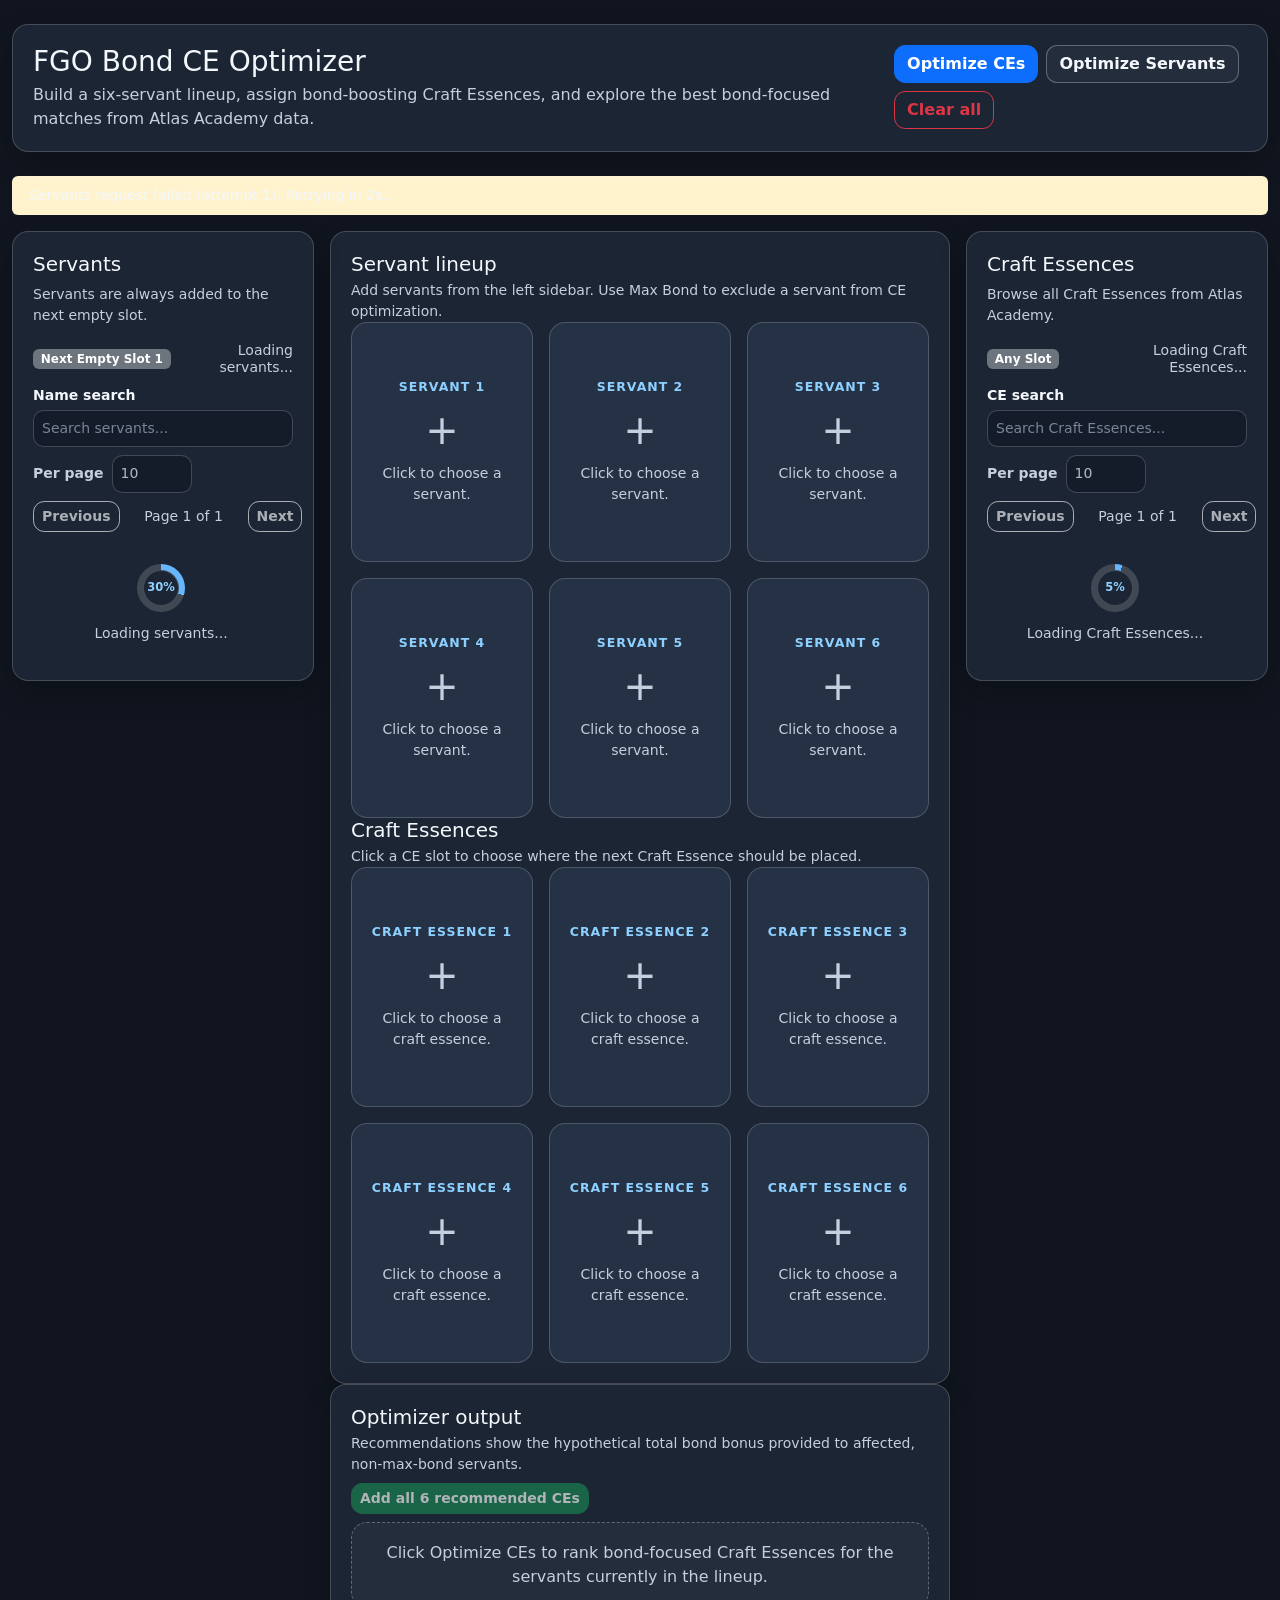
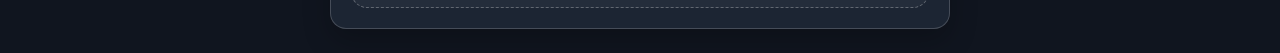
==== index.html @ 9d4d683a "Update index.html" ====
<!doctype html>
<html lang="en">
<head>
  <meta charset="utf-8">
  <meta name="viewport" content="width=device-width, initial-scale=1">
  <title>FGO Bond CE Optimizer</title>
  <link href="https://cdn.jsdelivr.net/npm/bootstrap@5.3.3/dist/css/bootstrap.min.css" rel="stylesheet">
  <link href="CSS/styles.css" rel="stylesheet">
</head>
<body>
  <main class="container-fluid py-4">
    <header class="app-header mb-4">
      <div>
        <h1 class="h3 mb-1">FGO Bond CE Optimizer</h1>
        <p class="text-muted mb-0">Build a six-servant lineup, assign bond-boosting Craft Essences, and explore the best bond-focused matches from Atlas Academy data.</p>
      </div>
      <div class="d-flex flex-wrap gap-2">
        <button id="optimize-ces-btn" type="button" class="btn btn-primary">Optimize CEs</button>
        <button id="optimize-servants-btn" type="button" class="btn btn-outline-light">Optimize Servants</button>
        <button id="clear-all-btn" type="button" class="btn btn-outline-danger">Clear all</button>
      </div>
    </header>

    <div id="loading-status" class="alert alert-secondary py-2 small">Loading Atlas Academy data (local fallback enabled)...</div>

    <div class="row g-3">
      <aside class="col-12 col-xl-3 order-2 order-xl-1">
        <section id="servant-sidebar" class="sidebar-panel d-none mb-3">
          <h2 class="h5 mb-2">Servants</h2>
          <p class="text-muted small mb-3">Servants are always added to the next empty slot.</p>

          <div class="d-flex justify-content-between align-items-center mb-2">
            <span id="servant-sidebar-slot-label" class="badge text-bg-secondary">Next Empty Slot 1</span>
            <span id="servant-filter-summary" class="small text-muted"></span>
          </div>

          <label for="servant-search" class="form-label small mb-1">Name search</label>
          <input id="servant-search" type="search" class="form-control form-control-sm mb-2" placeholder="Search servants...">

          <div class="d-flex align-items-center gap-2 mb-2">
            <label for="servant-page-size" class="form-label small mb-0 text-muted">Per page</label>
            <select id="servant-page-size" class="form-select form-select-sm sidebar-page-size">
              <option value="10">10</option>
              <option value="25">25</option>
              <option value="50">50</option>
            </select>
          </div>

          <div class="d-flex align-items-center justify-content-between gap-2 mb-3">
            <button id="servant-page-prev" type="button" class="btn btn-sm btn-outline-light">Previous</button>
            <span id="servant-page-label" class="small text-muted text-center flex-grow-1">Page 1 of 1</span>
            <button id="servant-page-next" type="button" class="btn btn-sm btn-outline-light">Next</button>
          </div>

          <div id="servant-results" class="sidebar-results"></div>
        </section>
      </aside>

      <section class="col-12 col-xl-6 order-1 order-xl-2 middle-stack">
        <section class="panel-section lineup-panel">
          <div class="lineup-row">
            <div class="lineup-row-header">
              <div>
                <h2 class="h5 mb-1">Servant lineup</h2>
                <p class="text-muted small mb-0">Add servants from the left sidebar. Use Max Bond to exclude a servant from CE optimization.</p>
              </div>
            </div>
            <div id="servant-slots" class="slot-grid compact-slot-grid"></div>
          </div>

          <div class="lineup-row">
            <div class="lineup-row-header">
              <div>
                <h2 class="h5 mb-1">Craft Essences</h2>
                <p class="text-muted small mb-0">Click a CE slot to choose where the next Craft Essence should be placed.</p>
              </div>
            </div>
            <div id="ce-slots" class="slot-grid compact-slot-grid"></div>
          </div>
        </section>

        <section class="panel-section recommendation-panel">
          <div class="d-flex flex-wrap justify-content-between align-items-start gap-2 mb-2">
            <div>
              <h2 class="h5 mb-1">Optimizer output</h2>
              <p class="text-muted small mb-0">Recommendations show the hypothetical total bond bonus provided to affected, non-max-bond servants.</p>
            </div>
            <button id="add-all-recommended-ces-btn" type="button" class="btn btn-sm btn-success" disabled>Add all 6 recommended CEs</button>
          </div>
          <div id="recommendation-area" class="recommendation-grid"></div>
        </section>
      </section>

      <aside class="col-12 col-xl-3 order-3">
        <section id="ce-sidebar" class="sidebar-panel d-none">
          <h2 class="h5 mb-2">Craft Essences</h2>
          <p class="text-muted small mb-3">Browse all Craft Essences from Atlas Academy.</p>

          <div class="d-flex justify-content-between align-items-center mb-2">
            <span id="ce-sidebar-slot-label" class="badge text-bg-secondary">CE Slot 1</span>
            <span id="ce-filter-summary" class="small text-muted"></span>
          </div>

          <label for="ce-search" class="form-label small mb-1">CE search</label>
          <input id="ce-search" type="search" class="form-control form-control-sm mb-2" placeholder="Search Craft Essences...">

          <div class="d-flex align-items-center gap-2 mb-2">
            <label for="ce-page-size" class="form-label small mb-0 text-muted">Per page</label>
            <select id="ce-page-size" class="form-select form-select-sm sidebar-page-size">
              <option value="10">10</option>
              <option value="25">25</option>
              <option value="50">50</option>
            </select>
          </div>

          <div class="d-flex align-items-center justify-content-between gap-2 mb-3">
            <button id="ce-page-prev" type="button" class="btn btn-sm btn-outline-light">Previous</button>
            <span id="ce-page-label" class="small text-muted text-center flex-grow-1">Page 1 of 1</span>
            <button id="ce-page-next" type="button" class="btn btn-sm btn-outline-light">Next</button>
          </div>

          <div id="ce-results" class="sidebar-results"></div>
        </section>
      </aside>
    </div>
  </main>

  <script src="JS/state.js"></script>
  <script src="JS/utils.js"></script>
  <script src="JS/data.js"></script>
  <script src="JS/optimize-ces.js"></script>
  <script src="JS/optimize-servants.js"></script>
  <script src="JS/clear.js"></script>
  <script src="JS/servant-tooltip.js"></script>
  <script src="JS/markup.js"></script>
  <script src="JS/render.js"></script>
  <script src="JS/main.js"></script>
</body>
</html>
---- CSS/styles.css ----
:root {
  color-scheme: dark;
  --bg: #10151f;
  --panel: #1c2533;
  --panel-2: #222d3d;
  --card: #253246;
  --card-2: #2b3a50;
  --border: rgba(255,255,255,0.18);
  --border-strong: rgba(255,255,255,0.28);
  --text: #f4f7fb;
  --muted: #c5cfdd;
  --muted-2: #9faec2;
  --accent: #66b7ff;
  --accent-2: #8ed0ff;
  --good: #54d68a;
  --warn: #ffd166;
  --danger: #ff6b7a;
}

body {
  min-height: 100vh;
  background: var(--bg);
  color: var(--text);
  font-size: 16px;
  line-height: 1.5;
}

.text-muted { color: var(--muted) !important; }

.app-header,
.panel-section,
.main-panel,
.sidebar-panel {
  background: var(--panel);
  border: 1px solid var(--border);
  border-radius: 1rem;
  padding: 1.25rem;
  box-shadow: 0 0.75rem 1.75rem rgba(0,0,0,0.22);
}

.app-header {
  display: flex;
  align-items: start;
  justify-content: space-between;
  gap: 1rem;
}

.sidebar-panel {
  position: sticky;
  top: 1rem;
  max-height: calc(100vh - 2rem);
  display: flex;
  flex-direction: column;
  overflow: hidden;
}

.alert {
  border-color: var(--border);
  color: var(--text);
}

.btn {
  font-weight: 700;
  border-radius: 0.7rem;
}

.btn-outline-light {
  color: var(--text);
  border-color: var(--border-strong);
  background: rgba(255,255,255,0.04);
}

.btn-outline-light:hover {
  color: #07111f;
  background: var(--text);
}

.slot-grid,
.selection-grid {
  display: grid;
  gap: 1rem;
  grid-template-columns: repeat(6, minmax(0, 1fr));
}

.selection-slot {
  position: relative;
  min-height: 15rem;
  border: 1px solid var(--border);
  border-radius: 1rem;
  background: var(--card);
  overflow: hidden;
  transition: transform 0.15s ease, border-color 0.15s ease, box-shadow 0.15s ease, background 0.15s ease;
}

.selection-slot:hover,
.selection-slot.active-slot {
  transform: translateY(-2px);
  border-color: rgba(102,183,255,0.9);
  background: var(--card-2);
  box-shadow: 0 0 0 0.18rem rgba(102,183,255,0.18);
}

.selection-slot.highlighted-slot {
  border-color: rgba(255,209,102,0.9);
  box-shadow: 0 0 0 0.2rem rgba(255,209,102,0.25), 0 0 1.25rem rgba(255,209,102,0.18);
}

.slot-button {
  width: 100%;
  height: 100%;
  border: 0;
  background: transparent;
  color: inherit;
  text-align: left;
  padding: 0;
}

.slot-empty,
.slot-filled {
  height: 100%;
  display: flex;
  flex-direction: column;
}

.slot-empty {
  align-items: center;
  justify-content: center;
  gap: 0.55rem;
  text-align: center;
  padding: 1rem;
  color: var(--muted);
}

.slot-label {
  font-size: 0.78rem;
  font-weight: 800;
  letter-spacing: 0.08em;
  text-transform: uppercase;
  color: var(--accent-2);
}

.slot-image {
  width: 100%;
  aspect-ratio: 1 / 1;
  object-fit: cover;
  background: #0a0f17;
}

.slot-content {
  padding: 0.85rem;
  display: flex;
  flex-direction: column;
  gap: 0.42rem;
}

.slot-name {
  color: var(--text);
  font-weight: 800;
  line-height: 1.25;
}

.slot-meta,
.selection-total,
.percent-note {
  color: var(--muted);
  font-size: 0.92rem;
}

.selection-total {
  color: var(--good);
  font-weight: 800;
}

.slot-toggle {
  margin: 0 0.85rem 0.85rem;
  color: var(--muted);
}

.remove-entry {
  position: absolute;
  top: 0.45rem;
  right: 0.45rem;
  width: 2rem;
  height: 2rem;
  border: 0;
  border-radius: 999px;
  background: var(--danger);
  color: #fff;
  font-size: 0;
  font-weight: 900;
  z-index: 2;
  opacity: 0.95;
  display: inline-flex;
  align-items: center;
  justify-content: center;
  padding: 0;
}

.remove-entry::before {
  content: "×";
  font-size: 1.45rem;
  line-height: 1;
  color: #fff;
  transform: translateY(-0.04rem);
}

.remove-entry:hover {
  opacity: 1;
  background: #ff3f55;
}

.max-bond-toggle {
  width: fit-content;
  border: 1px solid rgba(255,209,102,0.42);
  background: rgba(255,209,102,0.12);
  color: var(--warn);
  border-radius: 999px;
  padding: 0.34rem 0.65rem;
  font-size: 0.78rem;
  font-weight: 900;
  line-height: 1.15;
}

.max-bond-toggle:hover {
  background: rgba(255,209,102,0.22);
  border-color: rgba(255,209,102,0.75);
  color: #ffe29a;
}

.max-bond-toggle.active {
  background: var(--warn);
  color: #1a1200;
  border-color: var(--warn);
}

.slot-max-bond { position: relative; }

.slot-max-bond::after {
  content: "MAX";
  position: absolute;
  top: 0.55rem;
  left: 0.55rem;
  z-index: 2;
  background: var(--warn);
  color: #1a1200;
  border-radius: 999px;
  padding: 0.25rem 0.55rem;
  font-size: 0.72rem;
  font-weight: 900;
  letter-spacing: 0.06em;
  box-shadow: 0 0.35rem 1rem rgba(0,0,0,0.35);
}

.selection-slot:has(.slot-max-bond) {
  border-color: rgba(255,209,102,0.42);
  background: color-mix(in srgb, var(--card) 86%, #ffd166 14%);
}

.sidebar-results,
.recommendation-grid {
  display: grid;
  gap: 0.9rem;
}

.sidebar-results {
  min-height: 0;
  overflow-y: auto;
  padding-right: 0.25rem;
  scrollbar-width: thin;
  scrollbar-color: var(--border-strong) transparent;
}

.sidebar-results::-webkit-scrollbar { width: 0.55rem; }
.sidebar-results::-webkit-scrollbar-track { background: transparent; }
.sidebar-results::-webkit-scrollbar-thumb { background: var(--border-strong); border-radius: 999px; }

.sidebar-panel .form-label {
  display: block;
  font-weight: 800;
  color: var(--text);
}

.sidebar-panel .form-control,
.sidebar-panel .form-select {
  background: #111927;
  border: 1px solid var(--border-strong);
  color: var(--text);
  min-height: 2.35rem;
  border-radius: 0.65rem;
}

.sidebar-panel .form-control::placeholder {
  color: var(--muted-2);
}

.sidebar-panel .form-control:focus,
.sidebar-panel .form-select:focus {
  background: #0f1826;
  border-color: var(--accent);
  color: #fff;
  box-shadow: 0 0 0 0.2rem rgba(102,183,255,0.2);
}

.sidebar-page-size {
  width: auto;
  min-width: 5rem;
}

#servant-filter-summary,
#ce-filter-summary {
  max-width: 65%;
  text-align: right;
  line-height: 1.25;
  color: var(--muted) !important;
}

#servant-page-label,
#ce-page-label {
  min-width: 7rem;
  white-space: nowrap;
  color: var(--muted) !important;
}

#servant-page-prev,
#servant-page-next,
#ce-page-prev,
#ce-page-next {
  white-space: nowrap;
}

.sidebar-loading .form-control:disabled,
.sidebar-loading .form-select:disabled {
  opacity: 0.7;
  cursor: wait;
}

.sidebar-loading-results { pointer-events: none; }

.sidebar-loading-indicator {
  display: flex;
  flex-direction: column;
  align-items: center;
  justify-content: center;
  gap: 0.7rem;
  padding: 1rem;
}

.sidebar-loading-ring {
  width: 3rem;
  height: 3rem;
  display: inline-flex;
  align-items: center;
  justify-content: center;
  border-radius: 999px;
  background: conic-gradient(var(--accent) calc(var(--loading-progress, 0) * 1%), rgba(255,255,255,0.16) 0);
}

.sidebar-loading-ring-core {
  width: 2.25rem;
  height: 2.25rem;
  border-radius: 999px;
  background: var(--panel);
  border: 1px solid var(--border);
  color: var(--accent-2);
  font-size: 0.72rem;
  font-weight: 900;
  display: inline-flex;
  align-items: center;
  justify-content: center;
}

.sidebar-card,
.result-card,
.recommendation-card {
  background: var(--card);
  border: 1px solid var(--border);
  border-radius: 1rem;
  overflow: hidden;
  color: var(--text);
  transition: border-color 0.15s ease, background 0.15s ease, transform 0.15s ease;
}

.sidebar-card:hover,
.result-card:hover,
.recommendation-card:hover {
  background: var(--card-2);
  border-color: rgba(102,183,255,0.55);
}

.sidebar-card.sidebar-card-disabled,
.result-card:disabled {
  background: rgba(255,255,255,0.06);
  border-color: rgba(255,255,255,0.1);
  opacity: 0.5;
  cursor: not-allowed;
}

.sidebar-card-body,
.recommendation-card-body {
  padding: 0.9rem;
}

.sidebar-card-header,
.recommendation-card-header {
  display: grid;
  grid-template-columns: 4.5rem minmax(0, 1fr);
  gap: 0.9rem;
  align-items: start;
}

.sidebar-thumb,
.recommendation-thumb {
  width: 4.5rem;
  height: 4.5rem;
  object-fit: cover;
  border-radius: 0.75rem;
  background: #0a0f17;
  border: 1px solid var(--border);
}

.servant-sidebar-card .sidebar-card-body {
  padding: 0.85rem;
}

.servant-card-top {
  display: grid;
  grid-template-columns: 4rem minmax(0, 1fr);
  gap: 0.75rem;
  align-items: center;
}

.servant-card-thumb {
  width: 4rem;
  height: 4rem;
  border-radius: 0.75rem;
}

.servant-card-main {
  min-width: 0;
}

.servant-card-name {
  color: var(--text);
  line-height: 1.25;
  overflow-wrap: anywhere;
}

.class-row {
  display: inline-flex;
  align-items: center;
  gap: 0.4rem;
  flex-wrap: wrap;
  min-width: 0;
}

.class-icon {
  width: 1.4rem;
  height: 1.4rem;
  border-radius: 999px;
  box-shadow: 0 0 0 1px rgba(255,255,255,0.18);
  flex: 0 0 auto;
}

.servant-card-details {
  display: grid;
  gap: 0.35rem;
  color: var(--muted);
  border-top: 1px solid var(--border);
  padding-top: 0.65rem;
}

.servant-card-details div {
  display: grid;
  grid-template-columns: 5.4rem minmax(0, 1fr);
  gap: 0.55rem;
  align-items: baseline;
}

.servant-card-details span {
  color: var(--accent-2);
  font-weight: 800;
}

.servant-card-details strong {
  color: var(--text);
  font-weight: 700;
  overflow-wrap: anywhere;
}

.detail-clamp {
  display: -webkit-box;
  -webkit-line-clamp: 3;
  -webkit-box-orient: vertical;
  overflow: hidden;
  color: var(--muted);
  font-size: 0.92rem;
}

.empty-state {
  border: 1px dashed var(--border-strong);
  border-radius: 1rem;
  padding: 1.15rem;
  color: var(--muted);
  text-align: center;
  background: rgba(255,255,255,0.04);
}

.recommendation-grid {
  grid-template-columns: repeat(auto-fit, minmax(260px, 1fr));
}

.recommendation-badges {
  display: flex;
  flex-wrap: wrap;
  gap: 0.45rem;
}

.badge {
  font-weight: 800;
}

.badge-soft {
  background: rgba(102,183,255,0.16);
  color: var(--accent-2);
  border: 1px solid rgba(102,183,255,0.35);
}

.affected-servant-list {
  display: grid;
  gap: 0.35rem;
  margin-top: 0.5rem;
}

.affected-servant-row {
  display: grid;
  grid-template-columns: auto minmax(0, 1fr) auto;
  gap: 0.5rem;
  align-items: center;
  color: var(--muted);
  background: rgba(0,0,0,0.18);
  border: 1px solid rgba(255,255,255,0.08);
  border-radius: 0.55rem;
  padding: 0.35rem 0.5rem;
}

.affected-servant-row span {
  min-width: 0;
  overflow-wrap: anywhere;
}

.servant-tooltip {
  position: fixed;
  z-index: 9999;
  pointer-events: none;
  display: none;
  min-width: 14rem;
  max-width: 24rem;
  background: #101827;
  border: 1px solid var(--border-strong);
  border-radius: 0.85rem;
  padding: 0.85rem 1rem;
  box-shadow: 0 0.5rem 2rem rgba(0,0,0,0.65);
  color: var(--text);
  font-size: 0.9rem;
  line-height: 1.5;
}

.servant-tooltip.visible { display: block; }

.servant-tooltip-name {
  font-weight: 900;
  font-size: 1rem;
  color: #fff;
  margin-bottom: 0.5rem;
  border-bottom: 1px solid var(--border);
  padding-bottom: 0.4rem;
}

.servant-tooltip-row {
  display: flex;
  gap: 0.5rem;
  margin-bottom: 0.2rem;
}

.servant-tooltip-traits {
  display: flex;
  gap: 0.5rem;
  margin-top: 0.35rem;
  padding-top: 0.35rem;
  border-top: 1px solid var(--border);
  align-items: baseline;
}

.servant-tooltip-label {
  color: var(--accent-2);
  min-width: 5.5rem;
  flex-shrink: 0;
  font-size: 0.82rem;
  font-weight: 800;
}

.servant-tooltip-value {
  color: var(--muted);
}

@media (max-width: 1399.98px) {
  .slot-grid,
  .selection-grid { grid-template-columns: repeat(3, minmax(0, 1fr)); }

  .sidebar-panel {
    position: relative;
    top: auto;
    max-height: 70vh;
  }

  .servant-card-top {
    grid-template-columns: 3.75rem minmax(0, 1fr);
  }

  .servant-card-thumb {
    width: 3.75rem;
    height: 3.75rem;
  }
}

@media (max-width: 767.98px) {
  .app-header { flex-direction: column; }

  .slot-grid,
  .selection-grid { grid-template-columns: repeat(2, minmax(0, 1fr)); }

  .sidebar-card-header,
  .recommendation-card-header { grid-template-columns: 3.75rem minmax(0, 1fr); }

  .sidebar-thumb,
  .recommendation-thumb {
    width: 3.75rem;
    height: 3.75rem;
  }

  .servant-card-details div {
    grid-template-columns: 4.8rem minmax(0, 1fr);
  }
}
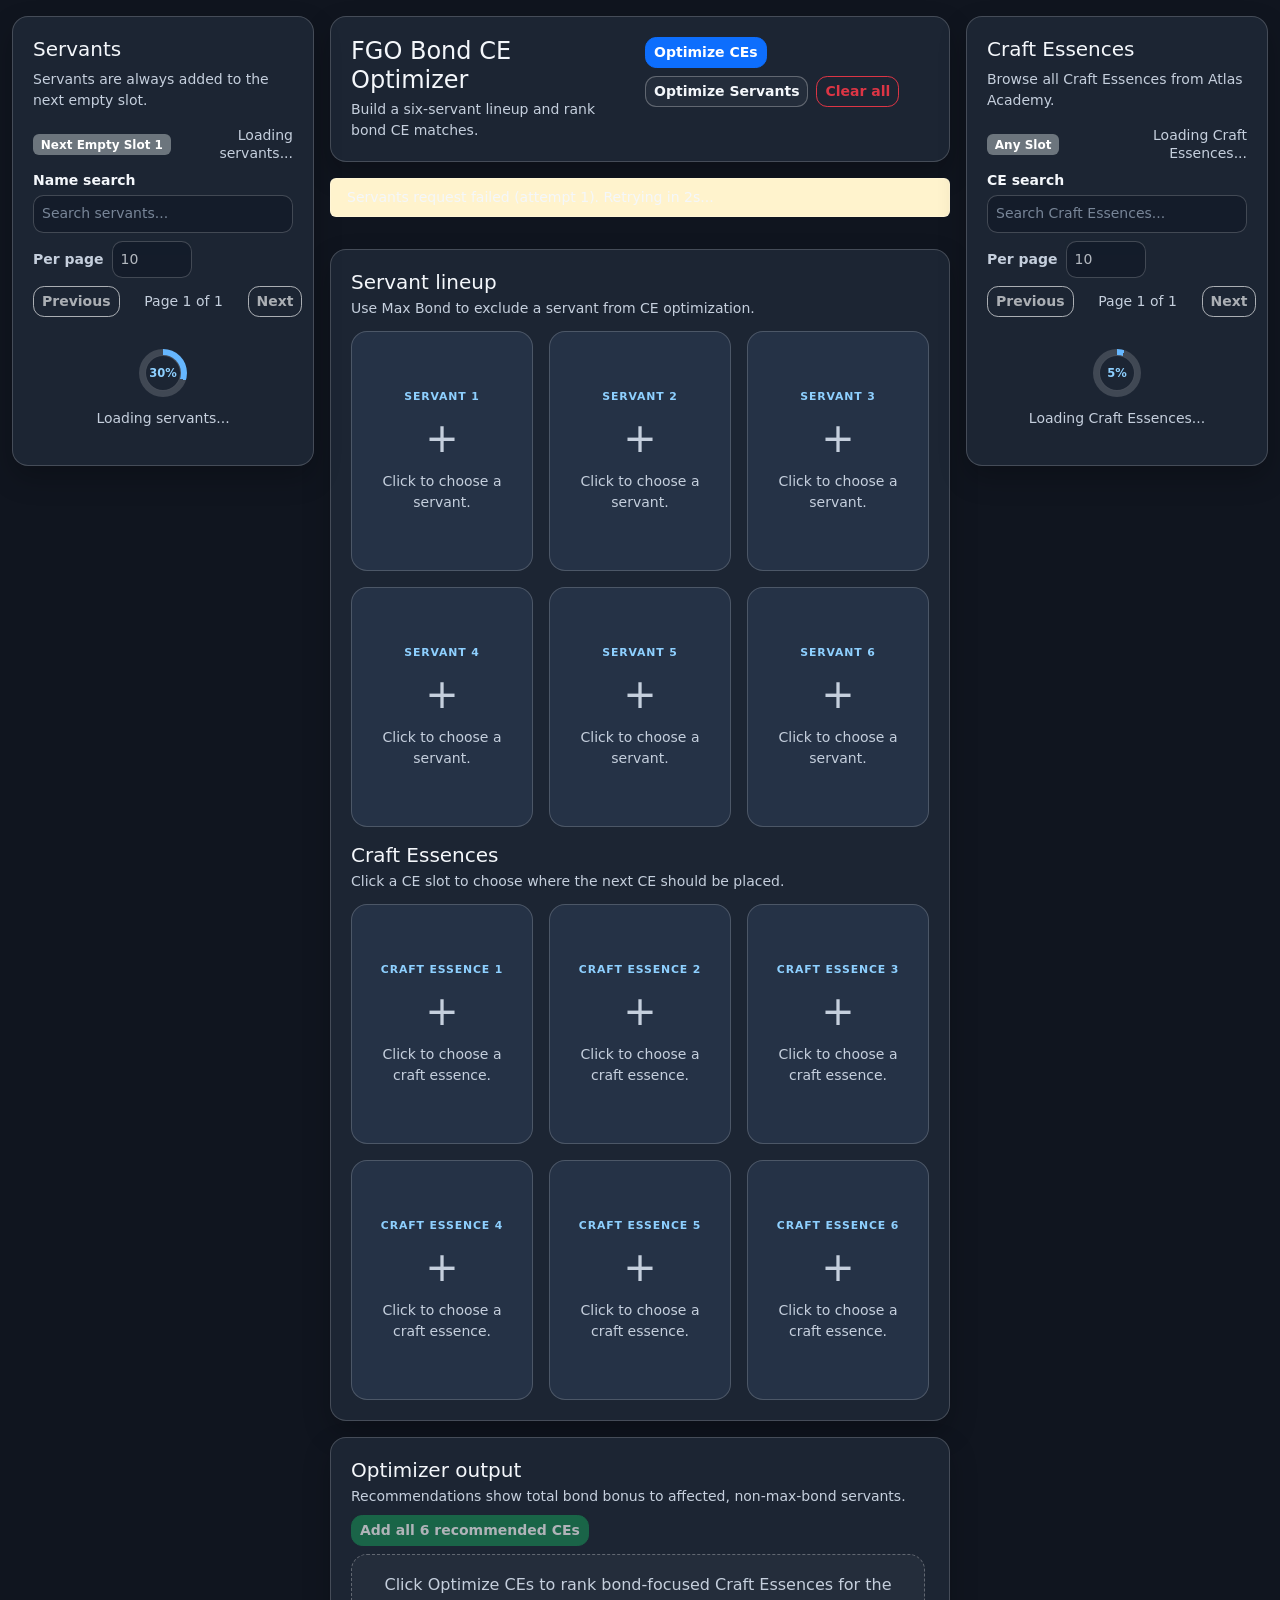
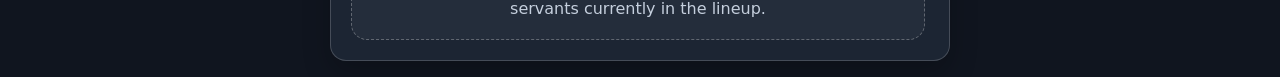
==== commit 672e5c2c: "Update index.html" ====
--- a/index.html
+++ b/index.html
@@ -8,24 +8,10 @@
   <link href="CSS/styles.css" rel="stylesheet">
 </head>
 <body>
-  <main class="container-fluid py-4">
-    <header class="app-header mb-4">
-      <div>
-        <h1 class="h3 mb-1">FGO Bond CE Optimizer</h1>
-        <p class="text-muted mb-0">Build a six-servant lineup, assign bond-boosting Craft Essences, and explore the best bond-focused matches from Atlas Academy data.</p>
-      </div>
-      <div class="d-flex flex-wrap gap-2">
-        <button id="optimize-ces-btn" type="button" class="btn btn-primary">Optimize CEs</button>
-        <button id="optimize-servants-btn" type="button" class="btn btn-outline-light">Optimize Servants</button>
-        <button id="clear-all-btn" type="button" class="btn btn-outline-danger">Clear all</button>
-      </div>
-    </header>
-
-    <div id="loading-status" class="alert alert-secondary py-2 small">Loading Atlas Academy data (local fallback enabled)...</div>
-
-    <div class="row g-3">
+  <main class="container-fluid py-3">
+    <div class="row g-3 app-grid">
       <aside class="col-12 col-xl-3 order-2 order-xl-1">
-        <section id="servant-sidebar" class="sidebar-panel d-none mb-3">
+        <section id="servant-sidebar" class="sidebar-panel d-none">
           <h2 class="h5 mb-2">Servants</h2>
           <p class="text-muted small mb-3">Servants are always added to the next empty slot.</p>
 
@@ -57,12 +43,26 @@
       </aside>
 
       <section class="col-12 col-xl-6 order-1 order-xl-2 middle-stack">
+        <header class="app-header compact-app-header">
+          <div>
+            <h1 class="h4 mb-1">FGO Bond CE Optimizer</h1>
+            <p class="text-muted small mb-0">Build a six-servant lineup and rank bond CE matches.</p>
+          </div>
+          <div class="d-flex flex-wrap gap-2 compact-header-actions">
+            <button id="optimize-ces-btn" type="button" class="btn btn-sm btn-primary">Optimize CEs</button>
+            <button id="optimize-servants-btn" type="button" class="btn btn-sm btn-outline-light">Optimize Servants</button>
+            <button id="clear-all-btn" type="button" class="btn btn-sm btn-outline-danger">Clear all</button>
+          </div>
+        </header>
+
+        <div id="loading-status" class="alert alert-secondary py-2 small compact-status">Loading Atlas Academy data (local fallback enabled)...</div>
+
         <section class="panel-section lineup-panel">
           <div class="lineup-row">
             <div class="lineup-row-header">
               <div>
                 <h2 class="h5 mb-1">Servant lineup</h2>
-                <p class="text-muted small mb-0">Add servants from the left sidebar. Use Max Bond to exclude a servant from CE optimization.</p>
+                <p class="text-muted small mb-0">Use Max Bond to exclude a servant from CE optimization.</p>
               </div>
             </div>
             <div id="servant-slots" class="slot-grid compact-slot-grid"></div>
@@ -72,7 +72,7 @@
             <div class="lineup-row-header">
               <div>
                 <h2 class="h5 mb-1">Craft Essences</h2>
-                <p class="text-muted small mb-0">Click a CE slot to choose where the next Craft Essence should be placed.</p>
+                <p class="text-muted small mb-0">Click a CE slot to choose where the next CE should be placed.</p>
               </div>
             </div>
             <div id="ce-slots" class="slot-grid compact-slot-grid"></div>
@@ -83,7 +83,7 @@
           <div class="d-flex flex-wrap justify-content-between align-items-start gap-2 mb-2">
             <div>
               <h2 class="h5 mb-1">Optimizer output</h2>
-              <p class="text-muted small mb-0">Recommendations show the hypothetical total bond bonus provided to affected, non-max-bond servants.</p>
+              <p class="text-muted small mb-0">Recommendations show total bond bonus to affected, non-max-bond servants.</p>
             </div>
             <button id="add-all-recommended-ces-btn" type="button" class="btn btn-sm btn-success" disabled>Add all 6 recommended CEs</button>
           </div>
--- a/CSS/styles.css
+++ b/CSS/styles.css
@@ -49,10 +49,16 @@
   position: sticky;
   top: 1rem;
   max-height: calc(100vh - 2rem);
-  display: flex;
-  flex-direction: column;
-  overflow: hidden;
-}
+  display: block;
+  overflow-y: auto;
+  overflow-x: hidden;
+  scrollbar-width: thin;
+  scrollbar-color: var(--border-strong) transparent;
+}
+
+.sidebar-panel::-webkit-scrollbar { width: 0.55rem; }
+.sidebar-panel::-webkit-scrollbar-track { background: transparent; }
+.sidebar-panel::-webkit-scrollbar-thumb { background: var(--border-strong); border-radius: 999px; }
 
 .alert {
   border-color: var(--border);
@@ -75,10 +81,66 @@
   background: var(--text);
 }
 
+.middle-stack {
+  display: grid;
+  grid-template-rows: minmax(0, 2fr) minmax(0, 1fr);
+  gap: 1rem;
+  height: calc(100vh - 10.25rem);
+  min-height: 44rem;
+}
+
+.lineup-panel {
+  min-height: 0;
+  display: grid;
+  grid-template-rows: minmax(0, 1fr) minmax(0, 1fr);
+  gap: 1rem;
+  overflow: hidden;
+}
+
+.lineup-row {
+  min-height: 0;
+  display: grid;
+  grid-template-rows: auto minmax(0, 1fr);
+  gap: 0.75rem;
+  overflow: hidden;
+}
+
+.lineup-row-header {
+  display: flex;
+  align-items: start;
+  justify-content: space-between;
+  gap: 1rem;
+}
+
+.recommendation-panel {
+  min-height: 0;
+  display: flex;
+  flex-direction: column;
+  overflow: hidden;
+}
+
+.recommendation-panel #recommendation-area {
+  min-height: 0;
+  overflow-y: auto;
+  padding-right: 0.25rem;
+  scrollbar-width: thin;
+  scrollbar-color: var(--border-strong) transparent;
+}
+
+.recommendation-panel #recommendation-area::-webkit-scrollbar { width: 0.55rem; }
+.recommendation-panel #recommendation-area::-webkit-scrollbar-track { background: transparent; }
+.recommendation-panel #recommendation-area::-webkit-scrollbar-thumb { background: var(--border-strong); border-radius: 999px; }
+
 .slot-grid,
 .selection-grid {
   display: grid;
   gap: 1rem;
+  grid-template-columns: repeat(6, minmax(0, 1fr));
+}
+
+.compact-slot-grid {
+  min-height: 0;
+  height: 100%;
   grid-template-columns: repeat(6, minmax(0, 1fr));
 }
 
@@ -92,6 +154,13 @@
   transition: transform 0.15s ease, border-color 0.15s ease, box-shadow 0.15s ease, background 0.15s ease;
 }
 
+.compact-slot-grid .selection-slot {
+  min-height: 0;
+  height: 100%;
+  display: flex;
+  flex-direction: column;
+}
+
 .selection-slot:hover,
 .selection-slot.active-slot {
   transform: translateY(-2px);
@@ -122,6 +191,10 @@
   flex-direction: column;
 }
 
+.compact-slot-grid .slot-filled {
+  min-height: 0;
+}
+
 .slot-empty {
   align-items: center;
   justify-content: center;
@@ -139,6 +212,10 @@
   color: var(--accent-2);
 }
 
+.compact-slot-grid .slot-label {
+  font-size: 0.68rem;
+}
+
 .slot-image {
   width: 100%;
   aspect-ratio: 1 / 1;
@@ -146,6 +223,12 @@
   background: #0a0f17;
 }
 
+.compact-slot-grid .slot-image {
+  height: min(8.5rem, 45%);
+  aspect-ratio: auto;
+  flex: 0 0 auto;
+}
+
 .slot-content {
   padding: 0.85rem;
   display: flex;
@@ -153,10 +236,22 @@
   gap: 0.42rem;
 }
 
+.compact-slot-grid .slot-content {
+  padding: 0.7rem;
+  gap: 0.3rem;
+  min-height: 0;
+  overflow: hidden;
+}
+
 .slot-name {
   color: var(--text);
   font-weight: 800;
   line-height: 1.25;
+}
+
+.compact-slot-grid .slot-name {
+  font-size: 0.92rem;
+  line-height: 1.2;
 }
 
 .slot-meta,
@@ -164,6 +259,13 @@
 .percent-note {
   color: var(--muted);
   font-size: 0.92rem;
+}
+
+.compact-slot-grid .slot-meta,
+.compact-slot-grid .selection-total,
+.compact-slot-grid .percent-note {
+  font-size: 0.8rem;
+  line-height: 1.25;
 }
 
 .selection-total {
@@ -221,6 +323,11 @@
   line-height: 1.15;
 }
 
+.compact-slot-grid .max-bond-toggle {
+  font-size: 0.68rem;
+  padding: 0.28rem 0.5rem;
+}
+
 .max-bond-toggle:hover {
   background: rgba(255,209,102,0.22);
   border-color: rgba(255,209,102,0.75);
@@ -263,16 +370,10 @@
 }
 
 .sidebar-results {
-  min-height: 0;
-  overflow-y: auto;
-  padding-right: 0.25rem;
-  scrollbar-width: thin;
-  scrollbar-color: var(--border-strong) transparent;
-}
-
-.sidebar-results::-webkit-scrollbar { width: 0.55rem; }
-.sidebar-results::-webkit-scrollbar-track { background: transparent; }
-.sidebar-results::-webkit-scrollbar-thumb { background: var(--border-strong); border-radius: 999px; }
+  min-height: unset;
+  overflow: visible;
+  padding-right: 0;
+}
 
 .sidebar-panel .form-label {
   display: block;
@@ -506,7 +607,7 @@
 }
 
 .recommendation-grid {
-  grid-template-columns: repeat(auto-fit, minmax(260px, 1fr));
+  grid-template-columns: 1fr;
 }
 
 .recommendation-badges {
@@ -604,12 +705,49 @@
 }
 
 @media (max-width: 1399.98px) {
+  .middle-stack {
+    height: auto;
+    min-height: 0;
+    grid-template-rows: auto auto;
+  }
+
+  .lineup-panel {
+    grid-template-rows: auto auto;
+    overflow: visible;
+  }
+
+  .lineup-row {
+    overflow: visible;
+  }
+
   .slot-grid,
-  .selection-grid { grid-template-columns: repeat(3, minmax(0, 1fr)); }
+  .selection-grid,
+  .compact-slot-grid {
+    grid-template-columns: repeat(3, minmax(0, 1fr));
+  }
+
+  .compact-slot-grid {
+    height: auto;
+  }
+
+  .compact-slot-grid .selection-slot {
+    min-height: 15rem;
+    height: auto;
+  }
+
+  .compact-slot-grid .slot-image {
+    height: auto;
+    aspect-ratio: 1 / 1;
+  }
 
   .sidebar-panel {
     position: relative;
     top: auto;
+    max-height: 75vh;
+    overflow-y: auto;
+  }
+
+  .recommendation-panel {
     max-height: 70vh;
   }
 
@@ -627,10 +765,15 @@
   .app-header { flex-direction: column; }
 
   .slot-grid,
-  .selection-grid { grid-template-columns: repeat(2, minmax(0, 1fr)); }
+  .selection-grid,
+  .compact-slot-grid {
+    grid-template-columns: repeat(2, minmax(0, 1fr));
+  }
 
   .sidebar-card-header,
-  .recommendation-card-header { grid-template-columns: 3.75rem minmax(0, 1fr); }
+  .recommendation-card-header {
+    grid-template-columns: 3.75rem minmax(0, 1fr);
+  }
 
   .sidebar-thumb,
   .recommendation-thumb {
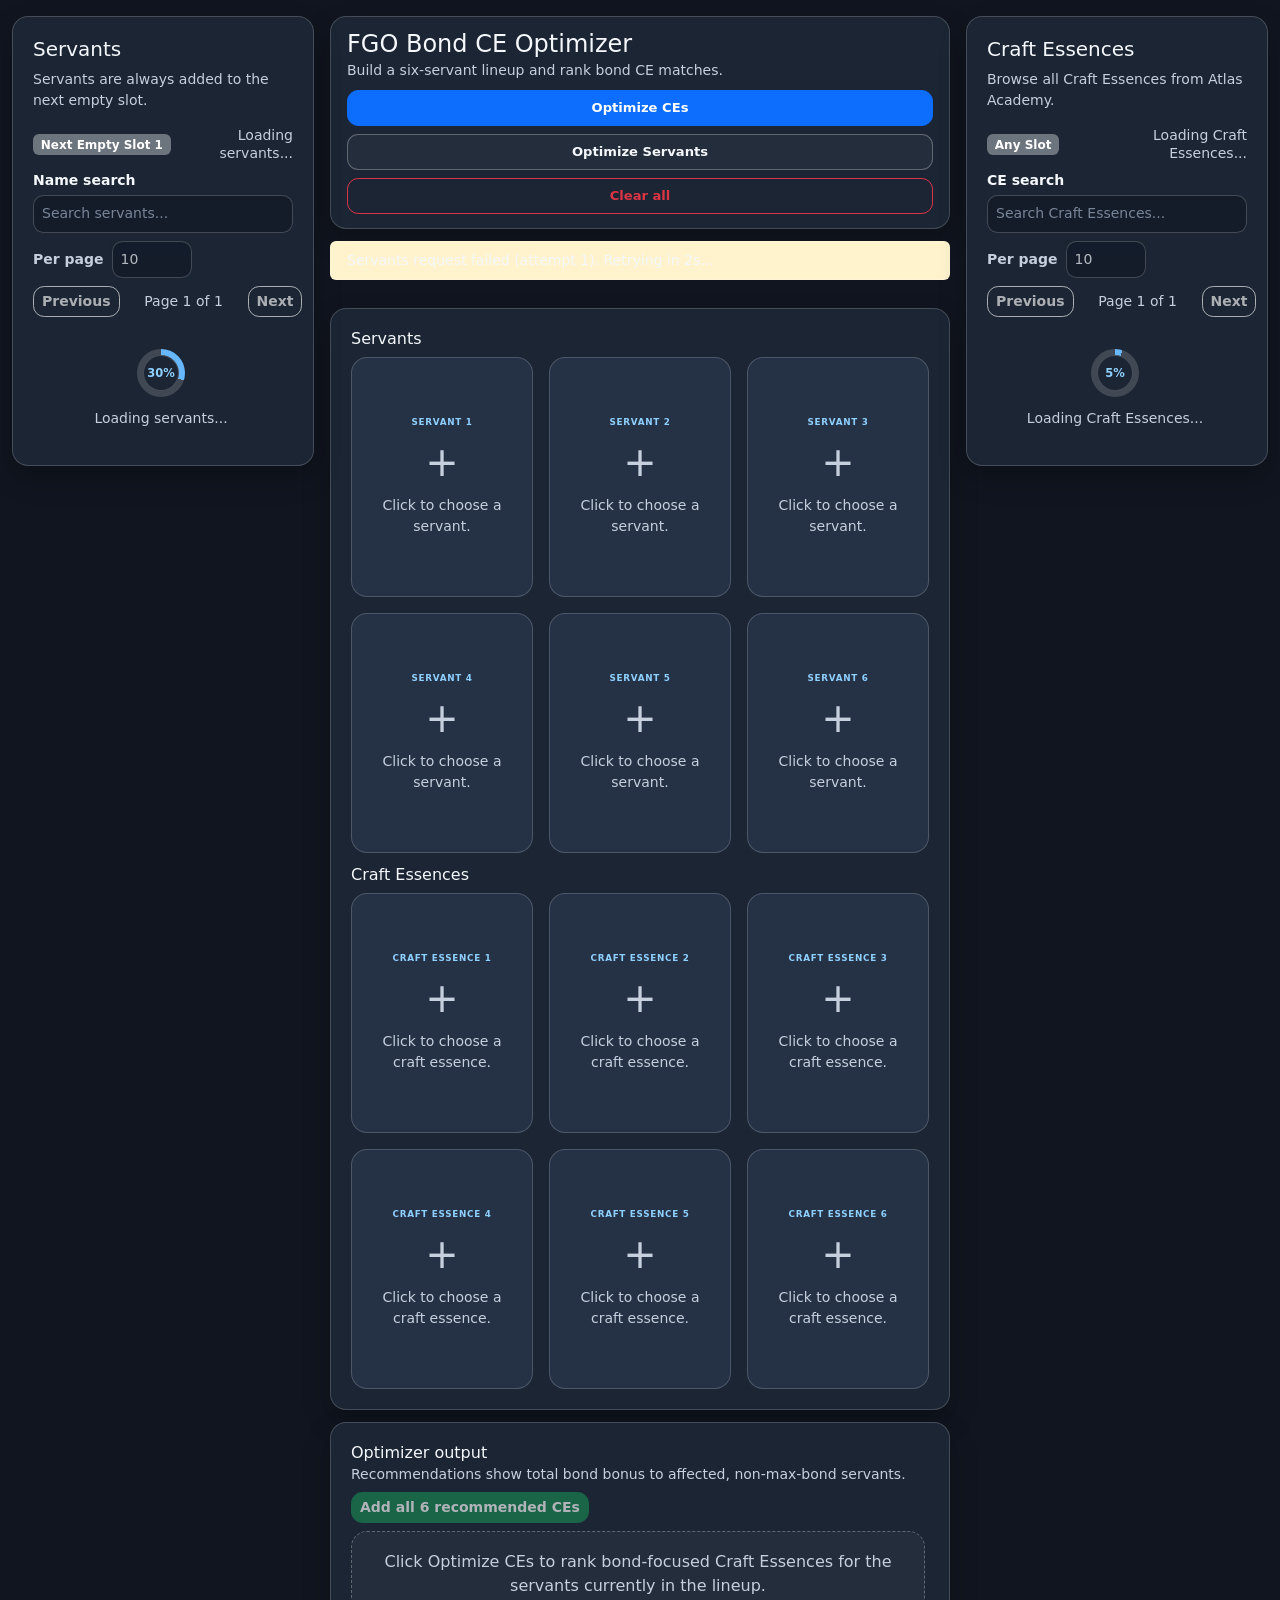
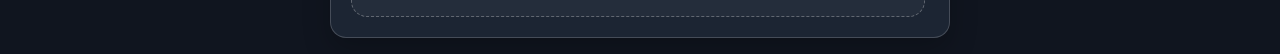
==== commit 31a7d3c7: "Update index.html" ====
--- a/index.html
+++ b/index.html
@@ -57,23 +57,17 @@
 
         <div id="loading-status" class="alert alert-secondary py-2 small compact-status">Loading Atlas Academy data (local fallback enabled)...</div>
 
-        <section class="panel-section lineup-panel">
-          <div class="lineup-row">
+        <section class="panel-section lineup-panel" title="Add servants from the left sidebar. Use Max Bond to exclude a servant from CE optimization. Click a CE slot to choose where the next Craft Essence should be placed.">
+          <div class="lineup-row" title="Servant lineup. Add servants from the left sidebar. Use Max Bond to exclude a servant from CE optimization.">
             <div class="lineup-row-header">
-              <div>
-                <h2 class="h5 mb-1">Servant lineup</h2>
-                <p class="text-muted small mb-0">Use Max Bond to exclude a servant from CE optimization.</p>
-              </div>
+              <h2 class="h5 mb-0">Servants</h2>
             </div>
             <div id="servant-slots" class="slot-grid compact-slot-grid"></div>
           </div>
 
-          <div class="lineup-row">
+          <div class="lineup-row" title="Craft Essences. Click a CE slot to choose where the next Craft Essence should be placed.">
             <div class="lineup-row-header">
-              <div>
-                <h2 class="h5 mb-1">Craft Essences</h2>
-                <p class="text-muted small mb-0">Click a CE slot to choose where the next CE should be placed.</p>
-              </div>
+              <h2 class="h5 mb-0">Craft Essences</h2>
             </div>
             <div id="ce-slots" class="slot-grid compact-slot-grid"></div>
           </div>
--- a/CSS/styles.css
+++ b/CSS/styles.css
@@ -1,787 +1,136 @@
-:root {
-  color-scheme: dark;
-  --bg: #10151f;
-  --panel: #1c2533;
-  --panel-2: #222d3d;
-  --card: #253246;
-  --card-2: #2b3a50;
-  --border: rgba(255,255,255,0.18);
-  --border-strong: rgba(255,255,255,0.28);
-  --text: #f4f7fb;
-  --muted: #c5cfdd;
-  --muted-2: #9faec2;
-  --accent: #66b7ff;
-  --accent-2: #8ed0ff;
-  --good: #54d68a;
-  --warn: #ffd166;
-  --danger: #ff6b7a;
+:root{color-scheme:dark;--bg:#10151f;--panel:#1c2533;--panel-2:#222d3d;--card:#253246;--card-2:#2b3a50;--border:rgba(255,255,255,.18);--border-strong:rgba(255,255,255,.28);--text:#f4f7fb;--muted:#c5cfdd;--muted-2:#9faec2;--accent:#66b7ff;--accent-2:#8ed0ff;--good:#54d68a;--warn:#ffd166;--danger:#ff6b7a}
+body{min-height:100vh;background:var(--bg);color:var(--text);font-size:16px;line-height:1.5}
+.text-muted{color:var(--muted)!important}
+.app-grid{min-height:calc(100vh - 2rem)}
+.app-header,.panel-section,.main-panel,.sidebar-panel{background:var(--panel);border:1px solid var(--border);border-radius:1rem;padding:1.25rem;box-shadow:0 .75rem 1.75rem rgba(0,0,0,.22)}
+.app-header{display:flex;align-items:start;justify-content:space-between;gap:1rem}
+.compact-app-header{padding:.85rem 1rem;display:grid;grid-template-columns:1fr;gap:.65rem}
+.compact-app-header h1{line-height:1.15}
+.compact-app-header p{line-height:1.25}
+.compact-header-actions{display:grid!important;grid-template-columns:repeat(3,minmax(0,1fr));gap:.5rem}
+.compact-header-actions .btn{width:100%;white-space:nowrap;padding:.45rem .55rem;font-size:.82rem}
+.compact-status{margin:0}
+.sidebar-panel{position:sticky;top:1rem;max-height:calc(100vh - 2rem);display:flex;flex-direction:column;overflow:hidden}
+.sidebar-panel>h2,.sidebar-panel>p,.sidebar-panel>div:not(.sidebar-results),.sidebar-panel>label,.sidebar-panel>input,.sidebar-panel>select{flex:0 0 auto}
+.recommendation-panel #recommendation-area::-webkit-scrollbar,.sidebar-results::-webkit-scrollbar{width:.55rem}
+.recommendation-panel #recommendation-area::-webkit-scrollbar-track,.sidebar-results::-webkit-scrollbar-track{background:transparent}
+.recommendation-panel #recommendation-area::-webkit-scrollbar-thumb,.sidebar-results::-webkit-scrollbar-thumb{background:var(--border-strong);border-radius:999px}
+.middle-stack{display:grid;grid-template-rows:auto auto minmax(0,2fr) minmax(0,1fr);gap:.75rem;height:calc(100vh - 2rem);min-height:0}
+.alert{border-color:var(--border);color:var(--text)}
+.btn{font-weight:700;border-radius:.7rem}
+.btn-outline-light{color:var(--text);border-color:var(--border-strong);background:rgba(255,255,255,.04)}
+.btn-outline-light:hover{color:#07111f;background:var(--text)}
+.lineup-panel{min-height:0;display:grid;grid-template-rows:minmax(0,1fr) minmax(0,1fr);gap:.75rem;overflow:hidden}
+.lineup-row{min-height:0;display:grid;grid-template-rows:auto minmax(0,1fr);gap:.55rem;overflow:hidden}
+.lineup-row-header{display:flex;align-items:start;justify-content:space-between;gap:1rem}
+.lineup-row-header h2,.recommendation-panel h2{font-size:1rem}
+.lineup-row-header p,.recommendation-panel p{line-height:1.25}
+.recommendation-panel{min-height:0;display:flex;flex-direction:column;overflow:hidden}
+.recommendation-panel #recommendation-area{min-height:0;overflow-y:auto;padding-right:.25rem;scrollbar-width:thin;scrollbar-color:var(--border-strong) transparent}
+.slot-grid,.selection-grid{display:grid;gap:1rem;grid-template-columns:repeat(6,minmax(0,1fr))}
+.compact-slot-grid{min-height:0;height:100%;grid-template-columns:repeat(6,minmax(0,1fr))}
+.selection-slot{position:relative;min-height:15rem;border:1px solid var(--border);border-radius:1rem;background:var(--card);overflow:hidden;transition:transform .15s ease,border-color .15s ease,box-shadow .15s ease,background .15s ease}
+.compact-slot-grid .selection-slot{min-height:0;height:100%;display:flex;flex-direction:column}
+.selection-slot:hover,.selection-slot.active-slot{transform:translateY(-2px);border-color:rgba(102,183,255,.9);background:var(--card-2);box-shadow:0 0 0 .18rem rgba(102,183,255,.18)}
+.selection-slot.highlighted-slot{border-color:rgba(255,209,102,.9);box-shadow:0 0 0 .2rem rgba(255,209,102,.25),0 0 1.25rem rgba(255,209,102,.18)}
+.slot-button{width:100%;height:100%;border:0;background:transparent;color:inherit;text-align:left;padding:0}
+.slot-empty,.slot-filled{height:100%;display:flex;flex-direction:column}
+.compact-slot-grid .slot-filled{min-height:0}
+.slot-empty{align-items:center;justify-content:center;gap:.55rem;text-align:center;padding:1rem;color:var(--muted)}
+.slot-label{font-size:.78rem;font-weight:800;letter-spacing:.08em;text-transform:uppercase;color:var(--accent-2)}
+.slot-image{width:100%;aspect-ratio:1/1;object-fit:cover;background:#0a0f17}
+.compact-slot-grid .slot-image{height:min(8.5rem,45%);aspect-ratio:auto;flex:0 0 auto}
+.slot-content{padding:.85rem;display:flex;flex-direction:column;gap:.42rem}
+.compact-slot-grid .slot-content{padding:.65rem;gap:.25rem;min-height:0;overflow:hidden}
+.slot-name{color:var(--text);font-weight:800;line-height:1.25;overflow-wrap:anywhere}
+.compact-slot-grid .slot-name{font-size:clamp(.68rem,.85vw,.9rem);line-height:1.15;display:-webkit-box;-webkit-line-clamp:2;-webkit-box-orient:vertical;overflow:hidden}
+.slot-meta,.selection-total,.percent-note{color:var(--muted);font-size:.92rem;overflow-wrap:anywhere}
+.compact-slot-grid .slot-meta,.compact-slot-grid .selection-total,.compact-slot-grid .percent-note{font-size:clamp(.62rem,.72vw,.78rem);line-height:1.15;display:-webkit-box;-webkit-line-clamp:2;-webkit-box-orient:vertical;overflow:hidden}
+.compact-slot-grid .selection-total{-webkit-line-clamp:1}
+.compact-slot-grid .slot-label{font-size:clamp(.55rem,.65vw,.68rem);white-space:nowrap;overflow:hidden;text-overflow:ellipsis}
+.selection-total{color:var(--good);font-weight:800}
+.slot-toggle{margin:0 .85rem .85rem;color:var(--muted)}
+.remove-entry{position:absolute;top:.45rem;right:.45rem;width:2rem;height:2rem;border:0;border-radius:999px;background:var(--danger);color:#fff;font-size:0;font-weight:900;z-index:2;opacity:.95;display:inline-flex;align-items:center;justify-content:center;padding:0}
+.remove-entry::before{content:"×";font-size:1.45rem;line-height:1;color:#fff;transform:translateY(-.04rem)}
+.remove-entry:hover{opacity:1;background:#ff3f55}
+.max-bond-toggle{width:fit-content;border:1px solid rgba(255,209,102,.42);background:rgba(255,209,102,.12);color:var(--warn);border-radius:999px;padding:.34rem .65rem;font-size:.78rem;font-weight:900;line-height:1.15}
+.compact-slot-grid .max-bond-toggle{max-width:100%;font-size:clamp(.55rem,.65vw,.68rem);padding:.25rem .45rem;white-space:nowrap;overflow:hidden;text-overflow:ellipsis}
+.max-bond-toggle:hover{background:rgba(255,209,102,.22);border-color:rgba(255,209,102,.75);color:#ffe29a}
+.max-bond-toggle.active{background:var(--warn);color:#1a1200;border-color:var(--warn)}
+.slot-max-bond{position:relative}
+.slot-max-bond::after{content:"MAX";position:absolute;top:.55rem;left:.55rem;z-index:2;background:var(--warn);color:#1a1200;border-radius:999px;padding:.25rem .55rem;font-size:.72rem;font-weight:900;letter-spacing:.06em;box-shadow:0 .35rem 1rem rgba(0,0,0,.35)}
+.selection-slot:has(.slot-max-bond){border-color:rgba(255,209,102,.42);background:color-mix(in srgb,var(--card) 86%,#ffd166 14%)}
+.sidebar-results,.recommendation-grid{display:grid;gap:.9rem}
+.sidebar-results{flex:1 1 auto;min-height:0;overflow-y:auto;overflow-x:hidden;display:grid;grid-auto-rows:max-content;align-content:start;gap:.9rem;padding-right:.25rem;scrollbar-width:thin;scrollbar-color:var(--border-strong) transparent}
+.sidebar-panel .form-label{display:block;font-weight:800;color:var(--text)}
+.sidebar-panel .form-control,.sidebar-panel .form-select{background:#111927;border:1px solid var(--border-strong);color:var(--text);min-height:2.35rem;border-radius:.65rem}
+.sidebar-panel .form-control::placeholder{color:var(--muted-2)}
+.sidebar-panel .form-control:focus,.sidebar-panel .form-select:focus{background:#0f1826;border-color:var(--accent);color:#fff;box-shadow:0 0 0 .2rem rgba(102,183,255,.2)}
+.sidebar-page-size{width:auto;min-width:5rem}
+#servant-filter-summary,#ce-filter-summary{max-width:65%;text-align:right;line-height:1.25;color:var(--muted)!important}
+#servant-page-label,#ce-page-label{min-width:7rem;white-space:nowrap;color:var(--muted)!important}
+#servant-page-prev,#servant-page-next,#ce-page-prev,#ce-page-next{white-space:nowrap}
+.sidebar-loading .form-control:disabled,.sidebar-loading .form-select:disabled{opacity:.7;cursor:wait}
+.sidebar-loading-results{pointer-events:none}
+.sidebar-loading-indicator{display:flex;flex-direction:column;align-items:center;justify-content:center;gap:.7rem;padding:1rem}
+.sidebar-loading-ring{width:3rem;height:3rem;display:inline-flex;align-items:center;justify-content:center;border-radius:999px;background:conic-gradient(var(--accent) calc(var(--loading-progress,0) * 1%),rgba(255,255,255,.16) 0)}
+.sidebar-loading-ring-core{width:2.25rem;height:2.25rem;border-radius:999px;background:var(--panel);border:1px solid var(--border);color:var(--accent-2);font-size:.72rem;font-weight:900;display:inline-flex;align-items:center;justify-content:center}
+.sidebar-card,.result-card,.recommendation-card{background:var(--card);border:1px solid var(--border);border-radius:1rem;overflow:hidden;color:var(--text);transition:border-color .15s ease,background .15s ease,transform .15s ease}
+.sidebar-card{height:auto;min-height:max-content;align-self:start}
+.sidebar-card:hover,.result-card:hover,.recommendation-card:hover{background:var(--card-2);border-color:rgba(102,183,255,.55)}
+.sidebar-card.sidebar-card-disabled,.result-card:disabled{background:rgba(255,255,255,.06);border-color:rgba(255,255,255,.1);opacity:.5;cursor:not-allowed}
+.sidebar-card-body,.recommendation-card-body{padding:.9rem}
+.sidebar-card-body{height:auto}
+.sidebar-card-header,.recommendation-card-header{display:grid;grid-template-columns:4.5rem minmax(0,1fr);gap:.9rem;align-items:start}
+.sidebar-thumb,.recommendation-thumb{width:4.5rem;height:4.5rem;object-fit:cover;border-radius:.75rem;background:#0a0f17;border:1px solid var(--border)}
+.servant-sidebar-card{min-height:max-content}
+.servant-sidebar-card .sidebar-card-body{padding:.85rem;display:block}
+.servant-card-top{display:grid;grid-template-columns:4rem minmax(0,1fr);gap:.75rem;align-items:center}
+.servant-card-thumb{width:4rem;height:4rem;border-radius:.75rem}
+.servant-card-main{min-width:0}
+.servant-card-name{color:var(--text);line-height:1.25;overflow-wrap:anywhere}
+.class-row{display:inline-flex;align-items:center;gap:.4rem;flex-wrap:wrap;min-width:0}
+.class-icon{width:1.4rem;height:1.4rem;border-radius:999px;box-shadow:0 0 0 1px rgba(255,255,255,.18);flex:0 0 auto}
+.servant-card-details{display:grid;gap:.35rem;color:var(--muted);border-top:1px solid var(--border);padding-top:.65rem}
+.servant-card-details div{display:grid;grid-template-columns:5.4rem minmax(0,1fr);gap:.55rem;align-items:baseline}
+.servant-card-details span{color:var(--accent-2);font-weight:800}
+.servant-card-details strong{color:var(--text);font-weight:700;overflow-wrap:anywhere}
+.detail-clamp{display:-webkit-box;-webkit-line-clamp:3;-webkit-box-orient:vertical;overflow:hidden;color:var(--muted);font-size:.92rem}
+.empty-state{border:1px dashed var(--border-strong);border-radius:1rem;padding:1.15rem;color:var(--muted);text-align:center;background:rgba(255,255,255,.04)}
+.recommendation-grid{grid-template-columns:1fr}
+.recommendation-badges{display:flex;flex-wrap:wrap;gap:.45rem}
+.badge{font-weight:800}
+.badge-soft{background:rgba(102,183,255,.16);color:var(--accent-2);border:1px solid rgba(102,183,255,.35)}
+.affected-servant-list{display:grid;gap:.35rem;margin-top:.5rem}
+.affected-servant-row{display:grid;grid-template-columns:auto minmax(0,1fr) auto;gap:.5rem;align-items:center;color:var(--muted);background:rgba(0,0,0,.18);border:1px solid rgba(255,255,255,.08);border-radius:.55rem;padding:.35rem .5rem}
+.affected-servant-row span{min-width:0;overflow-wrap:anywhere}
+.servant-tooltip{position:fixed;z-index:9999;pointer-events:none;display:none;min-width:14rem;max-width:24rem;background:#101827;border:1px solid var(--border-strong);border-radius:.85rem;padding:.85rem 1rem;box-shadow:0 .5rem 2rem rgba(0,0,0,.65);color:var(--text);font-size:.9rem;line-height:1.5}
+.servant-tooltip.visible{display:block}
+.servant-tooltip-name{font-weight:900;font-size:1rem;color:#fff;margin-bottom:.5rem;border-bottom:1px solid var(--border);padding-bottom:.4rem}
+.servant-tooltip-row{display:flex;gap:.5rem;margin-bottom:.2rem}
+.servant-tooltip-traits{display:flex;gap:.5rem;margin-top:.35rem;padding-top:.35rem;border-top:1px solid var(--border);align-items:baseline}
+.servant-tooltip-label{color:var(--accent-2);min-width:5.5rem;flex-shrink:0;font-size:.82rem;font-weight:800}
+.servant-tooltip-value{color:var(--muted)}
+@media (max-width:1399.98px){
+  .app-grid{min-height:0}
+  .middle-stack{height:auto;min-height:0;grid-template-rows:auto auto auto auto}
+  .lineup-panel{grid-template-rows:auto auto;overflow:visible}
+  .lineup-row{overflow:visible}
+  .slot-grid,.selection-grid,.compact-slot-grid{grid-template-columns:repeat(3,minmax(0,1fr))}
+  .compact-slot-grid{height:auto}
+  .compact-slot-grid .selection-slot{min-height:15rem;height:auto}
+  .compact-slot-grid .slot-image{height:auto;aspect-ratio:1/1}
+  .sidebar-panel{position:relative;top:auto;max-height:75vh;display:flex;flex-direction:column;overflow:hidden}
+  .sidebar-results{flex:1 1 auto;min-height:0;overflow-y:auto}
+  .recommendation-panel{max-height:70vh}
+  .servant-card-top{grid-template-columns:3.75rem minmax(0,1fr)}
+  .servant-card-thumb{width:3.75rem;height:3.75rem}
+  .compact-header-actions{grid-template-columns:1fr}
 }
-
-body {
-  min-height: 100vh;
-  background: var(--bg);
-  color: var(--text);
-  font-size: 16px;
-  line-height: 1.5;
+@media (max-width:767.98px){
+  .app-header{flex-direction:column}
+  .slot-grid,.selection-grid,.compact-slot-grid{grid-template-columns:repeat(2,minmax(0,1fr))}
+  .sidebar-card-header,.recommendation-card-header{grid-template-columns:3.75rem minmax(0,1fr)}
+  .sidebar-thumb,.recommendation-thumb{width:3.75rem;height:3.75rem}
+  .servant-card-details div{grid-template-columns:4.8rem minmax(0,1fr)}
 }
-
-.text-muted { color: var(--muted) !important; }
-
-.app-header,
-.panel-section,
-.main-panel,
-.sidebar-panel {
-  background: var(--panel);
-  border: 1px solid var(--border);
-  border-radius: 1rem;
-  padding: 1.25rem;
-  box-shadow: 0 0.75rem 1.75rem rgba(0,0,0,0.22);
-}
-
-.app-header {
-  display: flex;
-  align-items: start;
-  justify-content: space-between;
-  gap: 1rem;
-}
-
-.sidebar-panel {
-  position: sticky;
-  top: 1rem;
-  max-height: calc(100vh - 2rem);
-  display: block;
-  overflow-y: auto;
-  overflow-x: hidden;
-  scrollbar-width: thin;
-  scrollbar-color: var(--border-strong) transparent;
-}
-
-.sidebar-panel::-webkit-scrollbar { width: 0.55rem; }
-.sidebar-panel::-webkit-scrollbar-track { background: transparent; }
-.sidebar-panel::-webkit-scrollbar-thumb { background: var(--border-strong); border-radius: 999px; }
-
-.alert {
-  border-color: var(--border);
-  color: var(--text);
-}
-
-.btn {
-  font-weight: 700;
-  border-radius: 0.7rem;
-}
-
-.btn-outline-light {
-  color: var(--text);
-  border-color: var(--border-strong);
-  background: rgba(255,255,255,0.04);
-}
-
-.btn-outline-light:hover {
-  color: #07111f;
-  background: var(--text);
-}
-
-.middle-stack {
-  display: grid;
-  grid-template-rows: minmax(0, 2fr) minmax(0, 1fr);
-  gap: 1rem;
-  height: calc(100vh - 10.25rem);
-  min-height: 44rem;
-}
-
-.lineup-panel {
-  min-height: 0;
-  display: grid;
-  grid-template-rows: minmax(0, 1fr) minmax(0, 1fr);
-  gap: 1rem;
-  overflow: hidden;
-}
-
-.lineup-row {
-  min-height: 0;
-  display: grid;
-  grid-template-rows: auto minmax(0, 1fr);
-  gap: 0.75rem;
-  overflow: hidden;
-}
-
-.lineup-row-header {
-  display: flex;
-  align-items: start;
-  justify-content: space-between;
-  gap: 1rem;
-}
-
-.recommendation-panel {
-  min-height: 0;
-  display: flex;
-  flex-direction: column;
-  overflow: hidden;
-}
-
-.recommendation-panel #recommendation-area {
-  min-height: 0;
-  overflow-y: auto;
-  padding-right: 0.25rem;
-  scrollbar-width: thin;
-  scrollbar-color: var(--border-strong) transparent;
-}
-
-.recommendation-panel #recommendation-area::-webkit-scrollbar { width: 0.55rem; }
-.recommendation-panel #recommendation-area::-webkit-scrollbar-track { background: transparent; }
-.recommendation-panel #recommendation-area::-webkit-scrollbar-thumb { background: var(--border-strong); border-radius: 999px; }
-
-.slot-grid,
-.selection-grid {
-  display: grid;
-  gap: 1rem;
-  grid-template-columns: repeat(6, minmax(0, 1fr));
-}
-
-.compact-slot-grid {
-  min-height: 0;
-  height: 100%;
-  grid-template-columns: repeat(6, minmax(0, 1fr));
-}
-
-.selection-slot {
-  position: relative;
-  min-height: 15rem;
-  border: 1px solid var(--border);
-  border-radius: 1rem;
-  background: var(--card);
-  overflow: hidden;
-  transition: transform 0.15s ease, border-color 0.15s ease, box-shadow 0.15s ease, background 0.15s ease;
-}
-
-.compact-slot-grid .selection-slot {
-  min-height: 0;
-  height: 100%;
-  display: flex;
-  flex-direction: column;
-}
-
-.selection-slot:hover,
-.selection-slot.active-slot {
-  transform: translateY(-2px);
-  border-color: rgba(102,183,255,0.9);
-  background: var(--card-2);
-  box-shadow: 0 0 0 0.18rem rgba(102,183,255,0.18);
-}
-
-.selection-slot.highlighted-slot {
-  border-color: rgba(255,209,102,0.9);
-  box-shadow: 0 0 0 0.2rem rgba(255,209,102,0.25), 0 0 1.25rem rgba(255,209,102,0.18);
-}
-
-.slot-button {
-  width: 100%;
-  height: 100%;
-  border: 0;
-  background: transparent;
-  color: inherit;
-  text-align: left;
-  padding: 0;
-}
-
-.slot-empty,
-.slot-filled {
-  height: 100%;
-  display: flex;
-  flex-direction: column;
-}
-
-.compact-slot-grid .slot-filled {
-  min-height: 0;
-}
-
-.slot-empty {
-  align-items: center;
-  justify-content: center;
-  gap: 0.55rem;
-  text-align: center;
-  padding: 1rem;
-  color: var(--muted);
-}
-
-.slot-label {
-  font-size: 0.78rem;
-  font-weight: 800;
-  letter-spacing: 0.08em;
-  text-transform: uppercase;
-  color: var(--accent-2);
-}
-
-.compact-slot-grid .slot-label {
-  font-size: 0.68rem;
-}
-
-.slot-image {
-  width: 100%;
-  aspect-ratio: 1 / 1;
-  object-fit: cover;
-  background: #0a0f17;
-}
-
-.compact-slot-grid .slot-image {
-  height: min(8.5rem, 45%);
-  aspect-ratio: auto;
-  flex: 0 0 auto;
-}
-
-.slot-content {
-  padding: 0.85rem;
-  display: flex;
-  flex-direction: column;
-  gap: 0.42rem;
-}
-
-.compact-slot-grid .slot-content {
-  padding: 0.7rem;
-  gap: 0.3rem;
-  min-height: 0;
-  overflow: hidden;
-}
-
-.slot-name {
-  color: var(--text);
-  font-weight: 800;
-  line-height: 1.25;
-}
-
-.compact-slot-grid .slot-name {
-  font-size: 0.92rem;
-  line-height: 1.2;
-}
-
-.slot-meta,
-.selection-total,
-.percent-note {
-  color: var(--muted);
-  font-size: 0.92rem;
-}
-
-.compact-slot-grid .slot-meta,
-.compact-slot-grid .selection-total,
-.compact-slot-grid .percent-note {
-  font-size: 0.8rem;
-  line-height: 1.25;
-}
-
-.selection-total {
-  color: var(--good);
-  font-weight: 800;
-}
-
-.slot-toggle {
-  margin: 0 0.85rem 0.85rem;
-  color: var(--muted);
-}
-
-.remove-entry {
-  position: absolute;
-  top: 0.45rem;
-  right: 0.45rem;
-  width: 2rem;
-  height: 2rem;
-  border: 0;
-  border-radius: 999px;
-  background: var(--danger);
-  color: #fff;
-  font-size: 0;
-  font-weight: 900;
-  z-index: 2;
-  opacity: 0.95;
-  display: inline-flex;
-  align-items: center;
-  justify-content: center;
-  padding: 0;
-}
-
-.remove-entry::before {
-  content: "×";
-  font-size: 1.45rem;
-  line-height: 1;
-  color: #fff;
-  transform: translateY(-0.04rem);
-}
-
-.remove-entry:hover {
-  opacity: 1;
-  background: #ff3f55;
-}
-
-.max-bond-toggle {
-  width: fit-content;
-  border: 1px solid rgba(255,209,102,0.42);
-  background: rgba(255,209,102,0.12);
-  color: var(--warn);
-  border-radius: 999px;
-  padding: 0.34rem 0.65rem;
-  font-size: 0.78rem;
-  font-weight: 900;
-  line-height: 1.15;
-}
-
-.compact-slot-grid .max-bond-toggle {
-  font-size: 0.68rem;
-  padding: 0.28rem 0.5rem;
-}
-
-.max-bond-toggle:hover {
-  background: rgba(255,209,102,0.22);
-  border-color: rgba(255,209,102,0.75);
-  color: #ffe29a;
-}
-
-.max-bond-toggle.active {
-  background: var(--warn);
-  color: #1a1200;
-  border-color: var(--warn);
-}
-
-.slot-max-bond { position: relative; }
-
-.slot-max-bond::after {
-  content: "MAX";
-  position: absolute;
-  top: 0.55rem;
-  left: 0.55rem;
-  z-index: 2;
-  background: var(--warn);
-  color: #1a1200;
-  border-radius: 999px;
-  padding: 0.25rem 0.55rem;
-  font-size: 0.72rem;
-  font-weight: 900;
-  letter-spacing: 0.06em;
-  box-shadow: 0 0.35rem 1rem rgba(0,0,0,0.35);
-}
-
-.selection-slot:has(.slot-max-bond) {
-  border-color: rgba(255,209,102,0.42);
-  background: color-mix(in srgb, var(--card) 86%, #ffd166 14%);
-}
-
-.sidebar-results,
-.recommendation-grid {
-  display: grid;
-  gap: 0.9rem;
-}
-
-.sidebar-results {
-  min-height: unset;
-  overflow: visible;
-  padding-right: 0;
-}
-
-.sidebar-panel .form-label {
-  display: block;
-  font-weight: 800;
-  color: var(--text);
-}
-
-.sidebar-panel .form-control,
-.sidebar-panel .form-select {
-  background: #111927;
-  border: 1px solid var(--border-strong);
-  color: var(--text);
-  min-height: 2.35rem;
-  border-radius: 0.65rem;
-}
-
-.sidebar-panel .form-control::placeholder {
-  color: var(--muted-2);
-}
-
-.sidebar-panel .form-control:focus,
-.sidebar-panel .form-select:focus {
-  background: #0f1826;
-  border-color: var(--accent);
-  color: #fff;
-  box-shadow: 0 0 0 0.2rem rgba(102,183,255,0.2);
-}
-
-.sidebar-page-size {
-  width: auto;
-  min-width: 5rem;
-}
-
-#servant-filter-summary,
-#ce-filter-summary {
-  max-width: 65%;
-  text-align: right;
-  line-height: 1.25;
-  color: var(--muted) !important;
-}
-
-#servant-page-label,
-#ce-page-label {
-  min-width: 7rem;
-  white-space: nowrap;
-  color: var(--muted) !important;
-}
-
-#servant-page-prev,
-#servant-page-next,
-#ce-page-prev,
-#ce-page-next {
-  white-space: nowrap;
-}
-
-.sidebar-loading .form-control:disabled,
-.sidebar-loading .form-select:disabled {
-  opacity: 0.7;
-  cursor: wait;
-}
-
-.sidebar-loading-results { pointer-events: none; }
-
-.sidebar-loading-indicator {
-  display: flex;
-  flex-direction: column;
-  align-items: center;
-  justify-content: center;
-  gap: 0.7rem;
-  padding: 1rem;
-}
-
-.sidebar-loading-ring {
-  width: 3rem;
-  height: 3rem;
-  display: inline-flex;
-  align-items: center;
-  justify-content: center;
-  border-radius: 999px;
-  background: conic-gradient(var(--accent) calc(var(--loading-progress, 0) * 1%), rgba(255,255,255,0.16) 0);
-}
-
-.sidebar-loading-ring-core {
-  width: 2.25rem;
-  height: 2.25rem;
-  border-radius: 999px;
-  background: var(--panel);
-  border: 1px solid var(--border);
-  color: var(--accent-2);
-  font-size: 0.72rem;
-  font-weight: 900;
-  display: inline-flex;
-  align-items: center;
-  justify-content: center;
-}
-
-.sidebar-card,
-.result-card,
-.recommendation-card {
-  background: var(--card);
-  border: 1px solid var(--border);
-  border-radius: 1rem;
-  overflow: hidden;
-  color: var(--text);
-  transition: border-color 0.15s ease, background 0.15s ease, transform 0.15s ease;
-}
-
-.sidebar-card:hover,
-.result-card:hover,
-.recommendation-card:hover {
-  background: var(--card-2);
-  border-color: rgba(102,183,255,0.55);
-}
-
-.sidebar-card.sidebar-card-disabled,
-.result-card:disabled {
-  background: rgba(255,255,255,0.06);
-  border-color: rgba(255,255,255,0.1);
-  opacity: 0.5;
-  cursor: not-allowed;
-}
-
-.sidebar-card-body,
-.recommendation-card-body {
-  padding: 0.9rem;
-}
-
-.sidebar-card-header,
-.recommendation-card-header {
-  display: grid;
-  grid-template-columns: 4.5rem minmax(0, 1fr);
-  gap: 0.9rem;
-  align-items: start;
-}
-
-.sidebar-thumb,
-.recommendation-thumb {
-  width: 4.5rem;
-  height: 4.5rem;
-  object-fit: cover;
-  border-radius: 0.75rem;
-  background: #0a0f17;
-  border: 1px solid var(--border);
-}
-
-.servant-sidebar-card .sidebar-card-body {
-  padding: 0.85rem;
-}
-
-.servant-card-top {
-  display: grid;
-  grid-template-columns: 4rem minmax(0, 1fr);
-  gap: 0.75rem;
-  align-items: center;
-}
-
-.servant-card-thumb {
-  width: 4rem;
-  height: 4rem;
-  border-radius: 0.75rem;
-}
-
-.servant-card-main {
-  min-width: 0;
-}
-
-.servant-card-name {
-  color: var(--text);
-  line-height: 1.25;
-  overflow-wrap: anywhere;
-}
-
-.class-row {
-  display: inline-flex;
-  align-items: center;
-  gap: 0.4rem;
-  flex-wrap: wrap;
-  min-width: 0;
-}
-
-.class-icon {
-  width: 1.4rem;
-  height: 1.4rem;
-  border-radius: 999px;
-  box-shadow: 0 0 0 1px rgba(255,255,255,0.18);
-  flex: 0 0 auto;
-}
-
-.servant-card-details {
-  display: grid;
-  gap: 0.35rem;
-  color: var(--muted);
-  border-top: 1px solid var(--border);
-  padding-top: 0.65rem;
-}
-
-.servant-card-details div {
-  display: grid;
-  grid-template-columns: 5.4rem minmax(0, 1fr);
-  gap: 0.55rem;
-  align-items: baseline;
-}
-
-.servant-card-details span {
-  color: var(--accent-2);
-  font-weight: 800;
-}
-
-.servant-card-details strong {
-  color: var(--text);
-  font-weight: 700;
-  overflow-wrap: anywhere;
-}
-
-.detail-clamp {
-  display: -webkit-box;
-  -webkit-line-clamp: 3;
-  -webkit-box-orient: vertical;
-  overflow: hidden;
-  color: var(--muted);
-  font-size: 0.92rem;
-}
-
-.empty-state {
-  border: 1px dashed var(--border-strong);
-  border-radius: 1rem;
-  padding: 1.15rem;
-  color: var(--muted);
-  text-align: center;
-  background: rgba(255,255,255,0.04);
-}
-
-.recommendation-grid {
-  grid-template-columns: 1fr;
-}
-
-.recommendation-badges {
-  display: flex;
-  flex-wrap: wrap;
-  gap: 0.45rem;
-}
-
-.badge {
-  font-weight: 800;
-}
-
-.badge-soft {
-  background: rgba(102,183,255,0.16);
-  color: var(--accent-2);
-  border: 1px solid rgba(102,183,255,0.35);
-}
-
-.affected-servant-list {
-  display: grid;
-  gap: 0.35rem;
-  margin-top: 0.5rem;
-}
-
-.affected-servant-row {
-  display: grid;
-  grid-template-columns: auto minmax(0, 1fr) auto;
-  gap: 0.5rem;
-  align-items: center;
-  color: var(--muted);
-  background: rgba(0,0,0,0.18);
-  border: 1px solid rgba(255,255,255,0.08);
-  border-radius: 0.55rem;
-  padding: 0.35rem 0.5rem;
-}
-
-.affected-servant-row span {
-  min-width: 0;
-  overflow-wrap: anywhere;
-}
-
-.servant-tooltip {
-  position: fixed;
-  z-index: 9999;
-  pointer-events: none;
-  display: none;
-  min-width: 14rem;
-  max-width: 24rem;
-  background: #101827;
-  border: 1px solid var(--border-strong);
-  border-radius: 0.85rem;
-  padding: 0.85rem 1rem;
-  box-shadow: 0 0.5rem 2rem rgba(0,0,0,0.65);
-  color: var(--text);
-  font-size: 0.9rem;
-  line-height: 1.5;
-}
-
-.servant-tooltip.visible { display: block; }
-
-.servant-tooltip-name {
-  font-weight: 900;
-  font-size: 1rem;
-  color: #fff;
-  margin-bottom: 0.5rem;
-  border-bottom: 1px solid var(--border);
-  padding-bottom: 0.4rem;
-}
-
-.servant-tooltip-row {
-  display: flex;
-  gap: 0.5rem;
-  margin-bottom: 0.2rem;
-}
-
-.servant-tooltip-traits {
-  display: flex;
-  gap: 0.5rem;
-  margin-top: 0.35rem;
-  padding-top: 0.35rem;
-  border-top: 1px solid var(--border);
-  align-items: baseline;
-}
-
-.servant-tooltip-label {
-  color: var(--accent-2);
-  min-width: 5.5rem;
-  flex-shrink: 0;
-  font-size: 0.82rem;
-  font-weight: 800;
-}
-
-.servant-tooltip-value {
-  color: var(--muted);
-}
-
-@media (max-width: 1399.98px) {
-  .middle-stack {
-    height: auto;
-    min-height: 0;
-    grid-template-rows: auto auto;
-  }
-
-  .lineup-panel {
-    grid-template-rows: auto auto;
-    overflow: visible;
-  }
-
-  .lineup-row {
-    overflow: visible;
-  }
-
-  .slot-grid,
-  .selection-grid,
-  .compact-slot-grid {
-    grid-template-columns: repeat(3, minmax(0, 1fr));
-  }
-
-  .compact-slot-grid {
-    height: auto;
-  }
-
-  .compact-slot-grid .selection-slot {
-    min-height: 15rem;
-    height: auto;
-  }
-
-  .compact-slot-grid .slot-image {
-    height: auto;
-    aspect-ratio: 1 / 1;
-  }
-
-  .sidebar-panel {
-    position: relative;
-    top: auto;
-    max-height: 75vh;
-    overflow-y: auto;
-  }
-
-  .recommendation-panel {
-    max-height: 70vh;
-  }
-
-  .servant-card-top {
-    grid-template-columns: 3.75rem minmax(0, 1fr);
-  }
-
-  .servant-card-thumb {
-    width: 3.75rem;
-    height: 3.75rem;
-  }
-}
-
-@media (max-width: 767.98px) {
-  .app-header { flex-direction: column; }
-
-  .slot-grid,
-  .selection-grid,
-  .compact-slot-grid {
-    grid-template-columns: repeat(2, minmax(0, 1fr));
-  }
-
-  .sidebar-card-header,
-  .recommendation-card-header {
-    grid-template-columns: 3.75rem minmax(0, 1fr);
-  }
-
-  .sidebar-thumb,
-  .recommendation-thumb {
-    width: 3.75rem;
-    height: 3.75rem;
-  }
-
-  .servant-card-details div {
-    grid-template-columns: 4.8rem minmax(0, 1fr);
-  }
-}
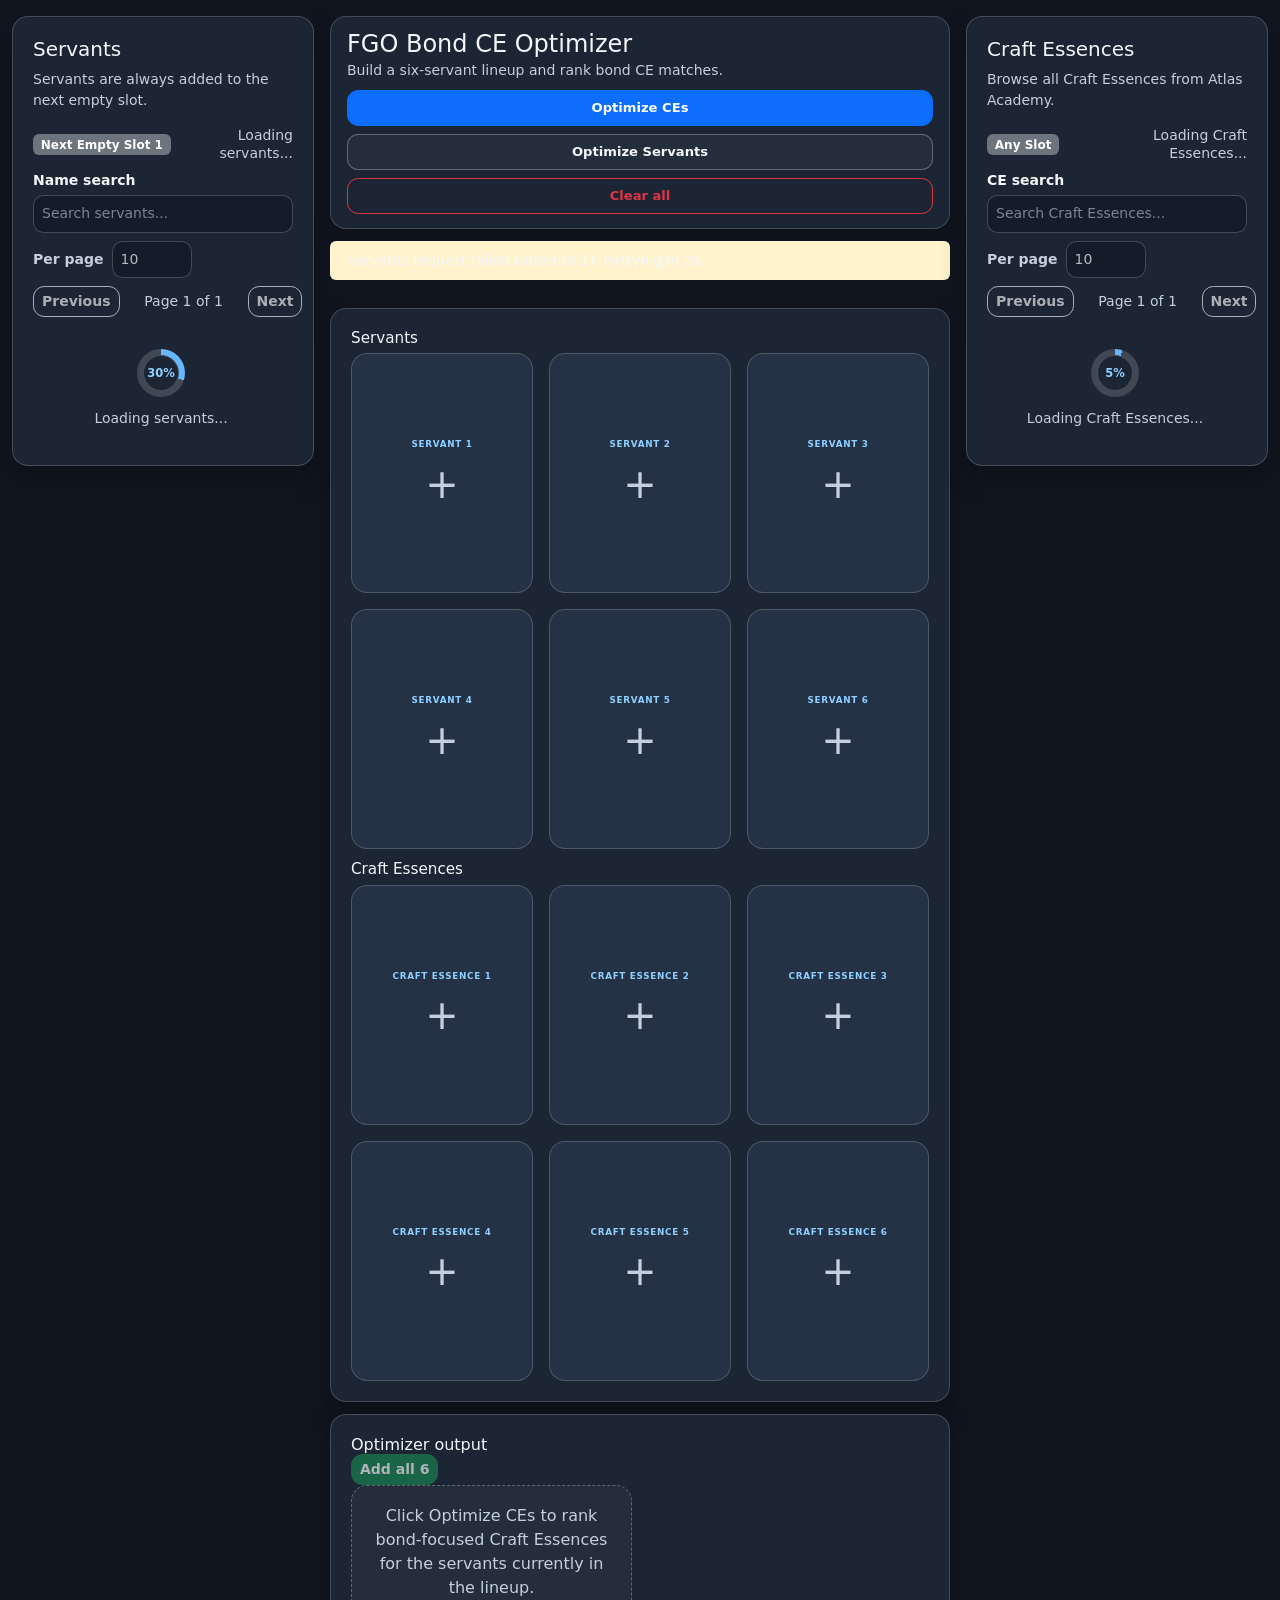
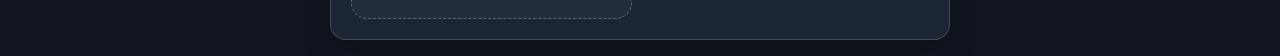
==== commit 0d50839c: "Update index.html" ====
--- a/index.html
+++ b/index.html
@@ -74,12 +74,9 @@
         </section>
 
         <section class="panel-section recommendation-panel">
-          <div class="d-flex flex-wrap justify-content-between align-items-start gap-2 mb-2">
-            <div>
-              <h2 class="h5 mb-1">Optimizer output</h2>
-              <p class="text-muted small mb-0">Recommendations show total bond bonus to affected, non-max-bond servants.</p>
-            </div>
-            <button id="add-all-recommended-ces-btn" type="button" class="btn btn-sm btn-success" disabled>Add all 6 recommended CEs</button>
+          <div class="recommendation-panel-header">
+            <h2 class="h5 mb-0">Optimizer output</h2>
+            <button id="add-all-recommended-ces-btn" type="button" class="btn btn-sm btn-success" disabled>Add all 6</button>
           </div>
           <div id="recommendation-area" class="recommendation-grid"></div>
         </section>
--- a/CSS/styles.css
+++ b/CSS/styles.css
@@ -20,11 +20,12 @@
 .btn{font-weight:700;border-radius:.7rem}
 .btn-outline-light{color:var(--text);border-color:var(--border-strong);background:rgba(255,255,255,.04)}
 .btn-outline-light:hover{color:#07111f;background:var(--text)}
-.lineup-panel{min-height:0;display:grid;grid-template-rows:minmax(0,1fr) minmax(0,1fr);gap:.75rem;overflow:hidden}
-.lineup-row{min-height:0;display:grid;grid-template-rows:auto minmax(0,1fr);gap:.55rem;overflow:hidden}
-.lineup-row-header{display:flex;align-items:start;justify-content:space-between;gap:1rem}
-.lineup-row-header h2,.recommendation-panel h2{font-size:1rem}
-.lineup-row-header p,.recommendation-panel p{line-height:1.25}
+.lineup-panel{min-height:0;display:grid;grid-template-rows:minmax(0,1fr) minmax(0,1fr);gap:.65rem;overflow:hidden}
+.lineup-row{min-height:0;display:grid;grid-template-rows:auto minmax(0,1fr);gap:.4rem;overflow:hidden}
+.lineup-row-header{min-height:auto;display:flex;align-items:start;justify-content:space-between;gap:1rem}
+.lineup-row-header h2{font-size:.95rem;margin:0;color:var(--text)}
+.recommendation-panel h2{font-size:1rem}
+.recommendation-panel p{line-height:1.25}
 .recommendation-panel{min-height:0;display:flex;flex-direction:column;overflow:hidden}
 .recommendation-panel #recommendation-area{min-height:0;overflow-y:auto;padding-right:.25rem;scrollbar-width:thin;scrollbar-color:var(--border-strong) transparent}
 .slot-grid,.selection-grid{display:grid;gap:1rem;grid-template-columns:repeat(6,minmax(0,1fr))}
@@ -38,28 +39,30 @@
 .compact-slot-grid .slot-filled{min-height:0}
 .slot-empty{align-items:center;justify-content:center;gap:.55rem;text-align:center;padding:1rem;color:var(--muted)}
 .slot-label{font-size:.78rem;font-weight:800;letter-spacing:.08em;text-transform:uppercase;color:var(--accent-2)}
+.compact-slot-grid .slot-label{font-size:clamp(.55rem,.65vw,.68rem);white-space:nowrap;overflow:hidden;text-overflow:ellipsis}
 .slot-image{width:100%;aspect-ratio:1/1;object-fit:cover;background:#0a0f17}
-.compact-slot-grid .slot-image{height:min(8.5rem,45%);aspect-ratio:auto;flex:0 0 auto}
+.compact-slot-grid .slot-image{height:100%!important;aspect-ratio:auto!important;flex:1 1 auto}
 .slot-content{padding:.85rem;display:flex;flex-direction:column;gap:.42rem}
-.compact-slot-grid .slot-content{padding:.65rem;gap:.25rem;min-height:0;overflow:hidden}
+.compact-slot-grid .slot-content{display:none}
 .slot-name{color:var(--text);font-weight:800;line-height:1.25;overflow-wrap:anywhere}
-.compact-slot-grid .slot-name{font-size:clamp(.68rem,.85vw,.9rem);line-height:1.15;display:-webkit-box;-webkit-line-clamp:2;-webkit-box-orient:vertical;overflow:hidden}
 .slot-meta,.selection-total,.percent-note{color:var(--muted);font-size:.92rem;overflow-wrap:anywhere}
-.compact-slot-grid .slot-meta,.compact-slot-grid .selection-total,.compact-slot-grid .percent-note{font-size:clamp(.62rem,.72vw,.78rem);line-height:1.15;display:-webkit-box;-webkit-line-clamp:2;-webkit-box-orient:vertical;overflow:hidden}
-.compact-slot-grid .selection-total{-webkit-line-clamp:1}
-.compact-slot-grid .slot-label{font-size:clamp(.55rem,.65vw,.68rem);white-space:nowrap;overflow:hidden;text-overflow:ellipsis}
 .selection-total{color:var(--good);font-weight:800}
 .slot-toggle{margin:0 .85rem .85rem;color:var(--muted)}
-.remove-entry{position:absolute;top:.45rem;right:.45rem;width:2rem;height:2rem;border:0;border-radius:999px;background:var(--danger);color:#fff;font-size:0;font-weight:900;z-index:2;opacity:.95;display:inline-flex;align-items:center;justify-content:center;padding:0}
+.remove-entry{position:absolute;top:.45rem;right:.45rem;width:2rem;height:2rem;border:0;border-radius:999px;background:var(--danger);color:#fff;font-size:0;font-weight:900;z-index:5;opacity:.95;display:inline-flex;align-items:center;justify-content:center;padding:0}
 .remove-entry::before{content:"×";font-size:1.45rem;line-height:1;color:#fff;transform:translateY(-.04rem)}
 .remove-entry:hover{opacity:1;background:#ff3f55}
 .max-bond-toggle{width:fit-content;border:1px solid rgba(255,209,102,.42);background:rgba(255,209,102,.12);color:var(--warn);border-radius:999px;padding:.34rem .65rem;font-size:.78rem;font-weight:900;line-height:1.15}
-.compact-slot-grid .max-bond-toggle{max-width:100%;font-size:clamp(.55rem,.65vw,.68rem);padding:.25rem .45rem;white-space:nowrap;overflow:hidden;text-overflow:ellipsis}
 .max-bond-toggle:hover{background:rgba(255,209,102,.22);border-color:rgba(255,209,102,.75);color:#ffe29a}
 .max-bond-toggle.active{background:var(--warn);color:#1a1200;border-color:var(--warn)}
+.servant-slot-basic,.ce-slot-basic{position:relative;height:100%;min-height:0;overflow:hidden}
+.servant-basic-image,.ce-basic-image{height:100%!important;width:100%;aspect-ratio:auto!important;object-fit:cover}
+.servant-basic-overlay{position:absolute;left:.45rem;right:.45rem;bottom:.45rem;display:flex;justify-content:flex-start;gap:.4rem;z-index:3}
+.servant-slot-basic .max-bond-toggle{max-width:100%;font-size:clamp(.55rem,.65vw,.68rem);padding:.25rem .45rem;white-space:nowrap;overflow:hidden;text-overflow:ellipsis;background:rgba(16,21,31,.82);backdrop-filter:blur(4px)}
+.servant-slot-basic .max-bond-toggle.active{background:var(--warn);color:#1a1200}
 .slot-max-bond{position:relative}
-.slot-max-bond::after{content:"MAX";position:absolute;top:.55rem;left:.55rem;z-index:2;background:var(--warn);color:#1a1200;border-radius:999px;padding:.25rem .55rem;font-size:.72rem;font-weight:900;letter-spacing:.06em;box-shadow:0 .35rem 1rem rgba(0,0,0,.35)}
+.slot-max-bond::after{content:"MAX";position:absolute;top:.45rem;left:.45rem;z-index:2;background:var(--warn);color:#1a1200;border-radius:999px;padding:.2rem .45rem;font-size:.65rem;font-weight:900;letter-spacing:.06em;box-shadow:0 .35rem 1rem rgba(0,0,0,.35)}
 .selection-slot:has(.slot-max-bond){border-color:rgba(255,209,102,.42);background:color-mix(in srgb,var(--card) 86%,#ffd166 14%)}
+.ce-basic-label{position:absolute;left:.45rem;right:.45rem;bottom:.45rem;z-index:2;background:rgba(16,21,31,.82);border:1px solid rgba(255,255,255,.16);border-radius:.55rem;padding:.25rem .4rem;color:var(--text);font-size:clamp(.58rem,.65vw,.72rem);font-weight:800;line-height:1.15;display:-webkit-box;-webkit-line-clamp:2;-webkit-box-orient:vertical;overflow:hidden;backdrop-filter:blur(4px)}
 .sidebar-results,.recommendation-grid{display:grid;gap:.9rem}
 .sidebar-results{flex:1 1 auto;min-height:0;overflow-y:auto;overflow-x:hidden;display:grid;grid-auto-rows:max-content;align-content:start;gap:.9rem;padding-right:.25rem;scrollbar-width:thin;scrollbar-color:var(--border-strong) transparent}
 .sidebar-panel .form-label{display:block;font-weight:800;color:var(--text)}
@@ -97,7 +100,16 @@
 .servant-card-details strong{color:var(--text);font-weight:700;overflow-wrap:anywhere}
 .detail-clamp{display:-webkit-box;-webkit-line-clamp:3;-webkit-box-orient:vertical;overflow:hidden;color:var(--muted);font-size:.92rem}
 .empty-state{border:1px dashed var(--border-strong);border-radius:1rem;padding:1.15rem;color:var(--muted);text-align:center;background:rgba(255,255,255,.04)}
-.recommendation-grid{grid-template-columns:1fr}
+.recommendation-grid{display:grid;grid-template-columns:repeat(3,minmax(0,1fr));gap:.75rem;align-content:start}
+.recommendation-panel #recommendation-area{min-height:0;overflow-y:auto;padding-right:.25rem;scrollbar-width:thin;scrollbar-color:var(--border-strong) transparent}
+.recommendation-card-basic{position:relative;min-height:0;height:100%;aspect-ratio:1/1.25;overflow:hidden;border-radius:1rem;background:#0a0f17}
+.recommendation-basic-image{width:100%;height:100%;object-fit:cover;display:block}
+.recommendation-basic-overlay{position:absolute;left:.45rem;right:.45rem;bottom:.45rem;z-index:2;display:grid;gap:.25rem;background:rgba(16,21,31,.84);border:1px solid rgba(255,255,255,.16);border-radius:.65rem;padding:.45rem;backdrop-filter:blur(4px)}
+.recommendation-basic-rank{position:absolute;top:-2.15rem;left:0;background:rgba(16,21,31,.86);border:1px solid rgba(255,255,255,.18);border-radius:999px;padding:.2rem .5rem;color:var(--accent-2);font-size:.72rem;font-weight:900}
+.recommendation-basic-name{color:var(--text);font-size:clamp(.62rem,.72vw,.82rem);font-weight:900;line-height:1.15;display:-webkit-box;-webkit-line-clamp:2;-webkit-box-orient:vertical;overflow:hidden}
+.recommendation-basic-total{color:var(--good);font-size:clamp(.7rem,.8vw,.9rem);font-weight:900;line-height:1.1}
+.recommendation-basic-add{width:100%;padding:.25rem .45rem;font-size:.72rem;font-weight:900}
+.recommendation-card-basic .recommendation-card-body,.recommendation-card-basic .recommendation-card-header,.recommendation-card-basic .recommendation-badges,.recommendation-card-basic .affected-servant-list{display:none}
 .recommendation-badges{display:flex;flex-wrap:wrap;gap:.45rem}
 .badge{font-weight:800}
 .badge-soft{background:rgba(102,183,255,.16);color:var(--accent-2);border:1px solid rgba(102,183,255,.35)}
@@ -119,10 +131,12 @@
   .slot-grid,.selection-grid,.compact-slot-grid{grid-template-columns:repeat(3,minmax(0,1fr))}
   .compact-slot-grid{height:auto}
   .compact-slot-grid .selection-slot{min-height:15rem;height:auto}
-  .compact-slot-grid .slot-image{height:auto;aspect-ratio:1/1}
+  .compact-slot-grid .slot-image{height:100%!important;aspect-ratio:auto!important}
   .sidebar-panel{position:relative;top:auto;max-height:75vh;display:flex;flex-direction:column;overflow:hidden}
   .sidebar-results{flex:1 1 auto;min-height:0;overflow-y:auto}
   .recommendation-panel{max-height:70vh}
+  .recommendation-grid{grid-template-columns:repeat(2,minmax(0,1fr))}
+  .recommendation-card-basic{aspect-ratio:1/1.15}
   .servant-card-top{grid-template-columns:3.75rem minmax(0,1fr)}
   .servant-card-thumb{width:3.75rem;height:3.75rem}
   .compact-header-actions{grid-template-columns:1fr}
@@ -133,4 +147,6 @@
   .sidebar-card-header,.recommendation-card-header{grid-template-columns:3.75rem minmax(0,1fr)}
   .sidebar-thumb,.recommendation-thumb{width:3.75rem;height:3.75rem}
   .servant-card-details div{grid-template-columns:4.8rem minmax(0,1fr)}
+  .recommendation-grid{grid-template-columns:1fr}
+  .recommendation-card-basic{aspect-ratio:1/1}
 }
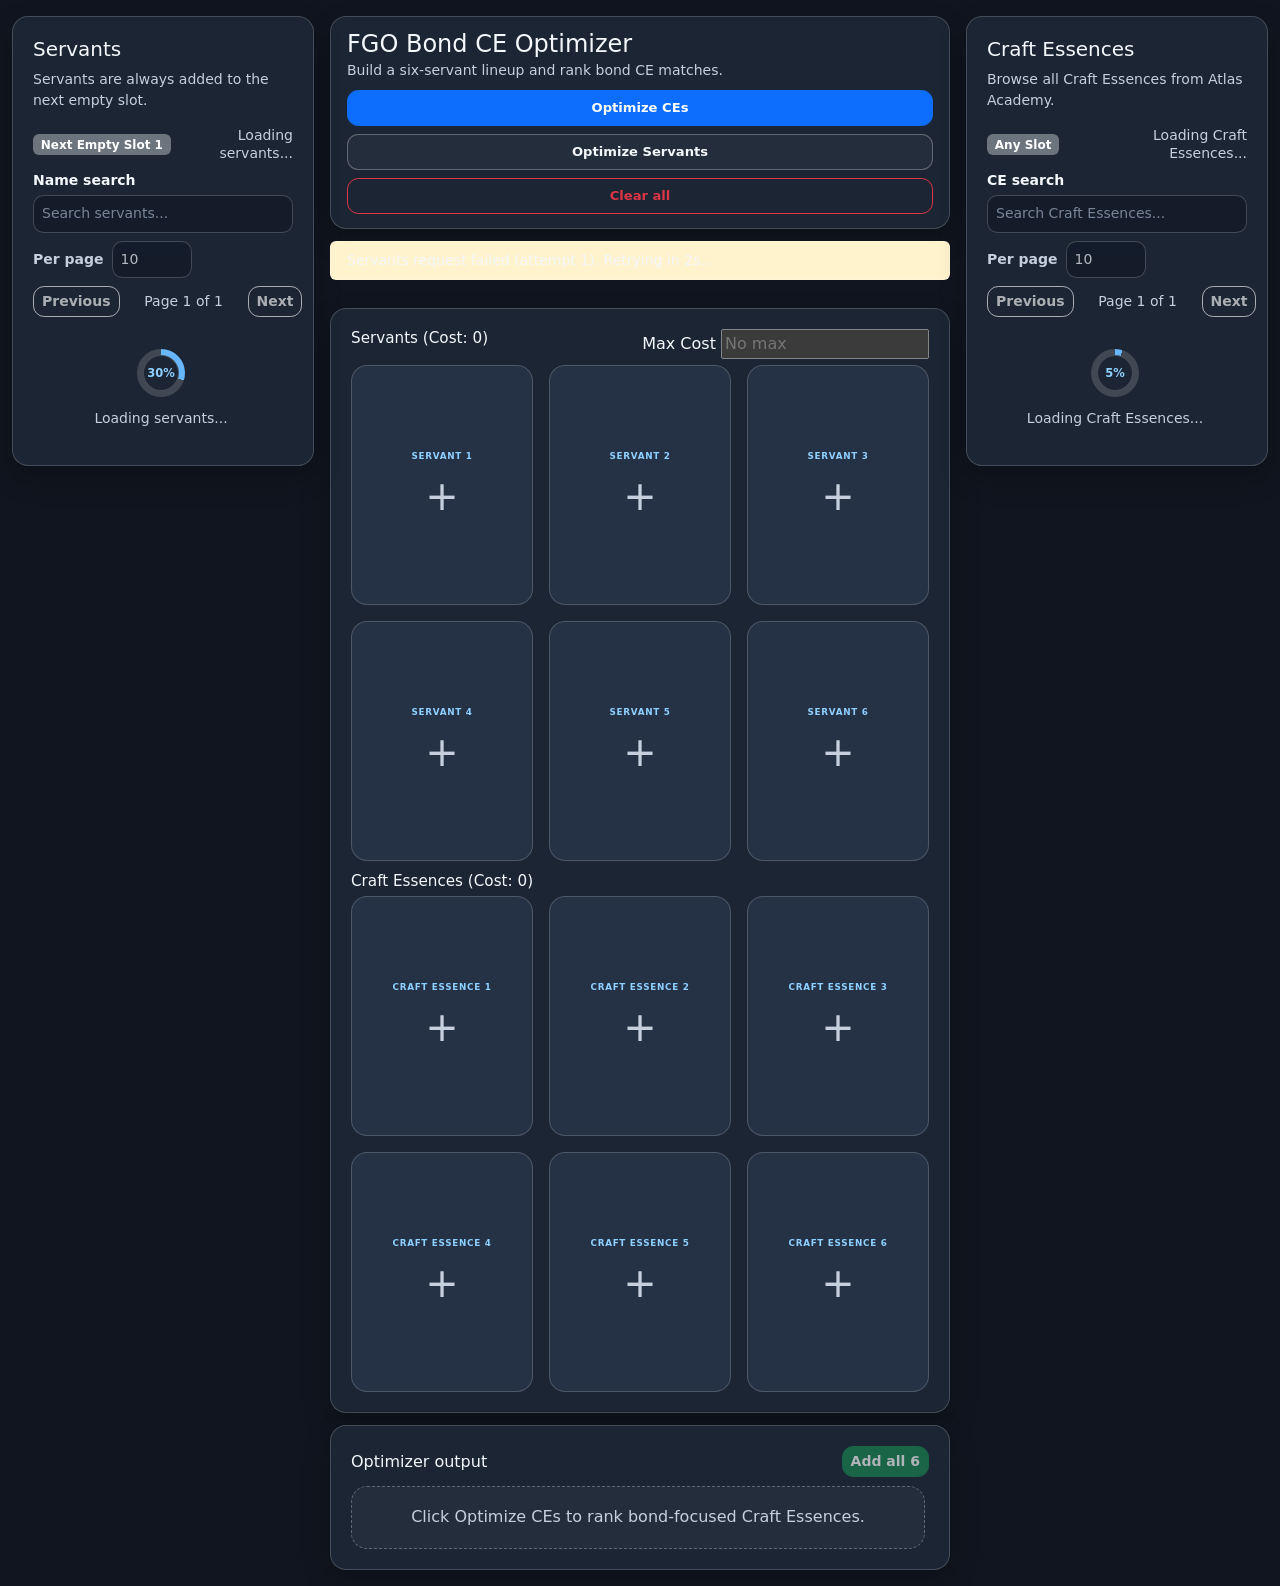
==== commit 80e41fdd: "Update index.html" ====
--- a/index.html
+++ b/index.html
@@ -60,14 +60,18 @@
         <section class="panel-section lineup-panel" title="Add servants from the left sidebar. Use Max Bond to exclude a servant from CE optimization. Click a CE slot to choose where the next Craft Essence should be placed.">
           <div class="lineup-row" title="Servant lineup. Add servants from the left sidebar. Use Max Bond to exclude a servant from CE optimization.">
             <div class="lineup-row-header">
-              <h2 class="h5 mb-0">Servants</h2>
+              <h2 id="servant-lineup-title" class="h5 mb-0">Servants (Cost: 0)</h2>
+              <label class="cost-cap-control" title="Optional total cost cap for servants plus Craft Essences. Leave blank for no limit.">
+                <span>Max Cost</span>
+                <input id="max-total-cost-input" type="number" min="0" step="1" inputmode="numeric" placeholder="No max">
+              </label>
             </div>
             <div id="servant-slots" class="slot-grid compact-slot-grid"></div>
           </div>
 
           <div class="lineup-row" title="Craft Essences. Click a CE slot to choose where the next Craft Essence should be placed.">
             <div class="lineup-row-header">
-              <h2 class="h5 mb-0">Craft Essences</h2>
+              <h2 id="ce-lineup-title" class="h5 mb-0">Craft Essences (Cost: 0)</h2>
             </div>
             <div id="ce-slots" class="slot-grid compact-slot-grid"></div>
           </div>
--- a/CSS/styles.css
+++ b/CSS/styles.css
@@ -24,9 +24,10 @@
 .lineup-row{min-height:0;display:grid;grid-template-rows:auto minmax(0,1fr);gap:.4rem;overflow:hidden}
 .lineup-row-header{min-height:auto;display:flex;align-items:start;justify-content:space-between;gap:1rem}
 .lineup-row-header h2{font-size:.95rem;margin:0;color:var(--text)}
-.recommendation-panel h2{font-size:1rem}
-.recommendation-panel p{line-height:1.25}
 .recommendation-panel{min-height:0;display:flex;flex-direction:column;overflow:hidden}
+.recommendation-panel-header{display:flex;align-items:center;justify-content:space-between;gap:.75rem;margin-bottom:.55rem}
+.recommendation-panel-header h2{font-size:1rem}
+.recommendation-panel-header .btn{white-space:nowrap}
 .recommendation-panel #recommendation-area{min-height:0;overflow-y:auto;padding-right:.25rem;scrollbar-width:thin;scrollbar-color:var(--border-strong) transparent}
 .slot-grid,.selection-grid{display:grid;gap:1rem;grid-template-columns:repeat(6,minmax(0,1fr))}
 .compact-slot-grid{min-height:0;height:100%;grid-template-columns:repeat(6,minmax(0,1fr))}
@@ -59,6 +60,10 @@
 .servant-basic-overlay{position:absolute;left:.45rem;right:.45rem;bottom:.45rem;display:flex;justify-content:flex-start;gap:.4rem;z-index:3}
 .servant-slot-basic .max-bond-toggle{max-width:100%;font-size:clamp(.55rem,.65vw,.68rem);padding:.25rem .45rem;white-space:nowrap;overflow:hidden;text-overflow:ellipsis;background:rgba(16,21,31,.82);backdrop-filter:blur(4px)}
 .servant-slot-basic .max-bond-toggle.active{background:var(--warn);color:#1a1200}
+.servant-bond-toggle{position:absolute;inset:0;margin:auto;z-index:3;width:fit-content;height:fit-content;display:flex;align-items:center;justify-content:center;border:1px solid rgba(84,214,138,.45);border-radius:999px;background:rgba(16,21,31,.78);color:var(--good);font-size:clamp(1rem,1.7vw,1.6rem);font-weight:900;padding:.25rem .7rem;line-height:1;backdrop-filter:blur(4px);box-shadow:0 .25rem 1rem rgba(0,0,0,.35)}
+.servant-bond-toggle:hover{background:rgba(16,21,31,.92);border-color:rgba(84,214,138,.9)}
+.servant-bond-toggle.is-hidden{width:2rem;height:2rem;padding:0;font-size:0;opacity:.48}
+.servant-bond-toggle.is-hidden::before{content:"%";font-size:.9rem;color:var(--good)}
 .slot-max-bond{position:relative}
 .slot-max-bond::after{content:"MAX";position:absolute;top:.45rem;left:.45rem;z-index:2;background:var(--warn);color:#1a1200;border-radius:999px;padding:.2rem .45rem;font-size:.65rem;font-weight:900;letter-spacing:.06em;box-shadow:0 .35rem 1rem rgba(0,0,0,.35)}
 .selection-slot:has(.slot-max-bond){border-color:rgba(255,209,102,.42);background:color-mix(in srgb,var(--card) 86%,#ffd166 14%)}
@@ -100,15 +105,16 @@
 .servant-card-details strong{color:var(--text);font-weight:700;overflow-wrap:anywhere}
 .detail-clamp{display:-webkit-box;-webkit-line-clamp:3;-webkit-box-orient:vertical;overflow:hidden;color:var(--muted);font-size:.92rem}
 .empty-state{border:1px dashed var(--border-strong);border-radius:1rem;padding:1.15rem;color:var(--muted);text-align:center;background:rgba(255,255,255,.04)}
-.recommendation-grid{display:grid;grid-template-columns:repeat(3,minmax(0,1fr));gap:.75rem;align-content:start}
-.recommendation-panel #recommendation-area{min-height:0;overflow-y:auto;padding-right:.25rem;scrollbar-width:thin;scrollbar-color:var(--border-strong) transparent}
-.recommendation-card-basic{position:relative;min-height:0;height:100%;aspect-ratio:1/1.25;overflow:hidden;border-radius:1rem;background:#0a0f17}
+.recommendation-grid{display:grid;grid-template-columns:repeat(6,minmax(0,1fr));gap:.55rem;align-content:start}
+.recommendation-grid-empty{grid-template-columns:1fr;height:100%}
+.recommendation-grid-empty>.empty-state{width:100%;height:100%;min-height:100%;display:flex;align-items:center;justify-content:center}
+.recommendation-card-basic{position:relative;min-height:0;height:100%;aspect-ratio:1/1.18;overflow:hidden;border-radius:1rem;background:#0a0f17}
 .recommendation-basic-image{width:100%;height:100%;object-fit:cover;display:block}
-.recommendation-basic-overlay{position:absolute;left:.45rem;right:.45rem;bottom:.45rem;z-index:2;display:grid;gap:.25rem;background:rgba(16,21,31,.84);border:1px solid rgba(255,255,255,.16);border-radius:.65rem;padding:.45rem;backdrop-filter:blur(4px)}
-.recommendation-basic-rank{position:absolute;top:-2.15rem;left:0;background:rgba(16,21,31,.86);border:1px solid rgba(255,255,255,.18);border-radius:999px;padding:.2rem .5rem;color:var(--accent-2);font-size:.72rem;font-weight:900}
-.recommendation-basic-name{color:var(--text);font-size:clamp(.62rem,.72vw,.82rem);font-weight:900;line-height:1.15;display:-webkit-box;-webkit-line-clamp:2;-webkit-box-orient:vertical;overflow:hidden}
-.recommendation-basic-total{color:var(--good);font-size:clamp(.7rem,.8vw,.9rem);font-weight:900;line-height:1.1}
-.recommendation-basic-add{width:100%;padding:.25rem .45rem;font-size:.72rem;font-weight:900}
+.recommendation-basic-rank{position:absolute;top:.35rem;left:.35rem;z-index:3;background:rgba(16,21,31,.86);border:1px solid rgba(255,255,255,.18);border-radius:999px;padding:.16rem .42rem;color:var(--accent-2);font-size:clamp(.55rem,.6vw,.7rem);font-weight:900}
+.recommendation-basic-overlay{position:absolute;left:.35rem;right:.35rem;bottom:.35rem;z-index:2;display:grid;gap:.22rem;background:rgba(16,21,31,.84);border:1px solid rgba(255,255,255,.16);border-radius:.55rem;padding:.35rem;backdrop-filter:blur(4px)}
+.recommendation-basic-name{color:var(--text);font-size:clamp(.5rem,.6vw,.68rem);font-weight:900;line-height:1.1;display:-webkit-box;-webkit-line-clamp:2;-webkit-box-orient:vertical;overflow:hidden}
+.recommendation-basic-total{color:var(--good);font-size:clamp(.58rem,.7vw,.78rem);font-weight:900;line-height:1.05}
+.recommendation-basic-add{width:100%;padding:.18rem .35rem;font-size:clamp(.52rem,.6vw,.68rem);font-weight:900}
 .recommendation-card-basic .recommendation-card-body,.recommendation-card-basic .recommendation-card-header,.recommendation-card-basic .recommendation-badges,.recommendation-card-basic .affected-servant-list{display:none}
 .recommendation-badges{display:flex;flex-wrap:wrap;gap:.45rem}
 .badge{font-weight:800}
@@ -123,6 +129,21 @@
 .servant-tooltip-traits{display:flex;gap:.5rem;margin-top:.35rem;padding-top:.35rem;border-top:1px solid var(--border);align-items:baseline}
 .servant-tooltip-label{color:var(--accent-2);min-width:5.5rem;flex-shrink:0;font-size:.82rem;font-weight:800}
 .servant-tooltip-value{color:var(--muted)}
+.ce-tooltip{max-width:28rem}
+.ce-tooltip-head{display:grid;grid-template-columns:4rem minmax(0,1fr);gap:.75rem;align-items:start;margin-bottom:.65rem}
+.ce-tooltip-head img{width:4rem;height:4rem;object-fit:cover;border-radius:.65rem;background:#0a0f17;border:1px solid var(--border)}
+.ce-tooltip-head .servant-tooltip-name{margin:0 0 .3rem 0;padding:0;border:0}
+.ce-tooltip-tag{color:var(--good);font-size:.85rem;font-weight:900;line-height:1.25}
+.ce-tooltip-section{display:grid;gap:.35rem;margin-top:.55rem;padding-top:.55rem;border-top:1px solid var(--border)}
+.ce-tooltip-affected{display:grid;gap:.3rem}
+.ce-tooltip-affected-row{display:grid;grid-template-columns:auto minmax(0,1fr) auto;gap:.45rem;align-items:center;background:rgba(255,255,255,.04);border:1px solid rgba(255,255,255,.08);border-radius:.45rem;padding:.28rem .4rem;color:var(--muted)}
+.ce-tooltip-affected-row strong{color:var(--text);font-weight:800;overflow-wrap:anywhere}
+.ce-tooltip-affected-row b{color:var(--good);font-weight:900}
+.ce-tooltip-muted{color:var(--muted);font-size:.85rem}
+.ce-tooltip-detail{color:var(--muted);font-size:.85rem;line-height:1.45;max-height:8rem;overflow-y:auto;padding-right:.25rem;white-space:normal}
+.ce-tooltip-detail::-webkit-scrollbar{width:.45rem}
+.ce-tooltip-detail::-webkit-scrollbar-track{background:transparent}
+.ce-tooltip-detail::-webkit-scrollbar-thumb{background:var(--border-strong);border-radius:999px}
 @media (max-width:1399.98px){
   .app-grid{min-height:0}
   .middle-stack{height:auto;min-height:0;grid-template-rows:auto auto auto auto}
@@ -135,8 +156,9 @@
   .sidebar-panel{position:relative;top:auto;max-height:75vh;display:flex;flex-direction:column;overflow:hidden}
   .sidebar-results{flex:1 1 auto;min-height:0;overflow-y:auto}
   .recommendation-panel{max-height:70vh}
-  .recommendation-grid{grid-template-columns:repeat(2,minmax(0,1fr))}
-  .recommendation-card-basic{aspect-ratio:1/1.15}
+  .recommendation-grid{grid-template-columns:repeat(3,minmax(0,1fr))}
+  .recommendation-grid-empty{grid-template-columns:1fr}
+  .recommendation-card-basic{aspect-ratio:1/1.1}
   .servant-card-top{grid-template-columns:3.75rem minmax(0,1fr)}
   .servant-card-thumb{width:3.75rem;height:3.75rem}
   .compact-header-actions{grid-template-columns:1fr}
@@ -147,6 +169,7 @@
   .sidebar-card-header,.recommendation-card-header{grid-template-columns:3.75rem minmax(0,1fr)}
   .sidebar-thumb,.recommendation-thumb{width:3.75rem;height:3.75rem}
   .servant-card-details div{grid-template-columns:4.8rem minmax(0,1fr)}
-  .recommendation-grid{grid-template-columns:1fr}
+  .recommendation-grid{grid-template-columns:repeat(2,minmax(0,1fr))}
+  .recommendation-grid-empty{grid-template-columns:1fr}
   .recommendation-card-basic{aspect-ratio:1/1}
 }
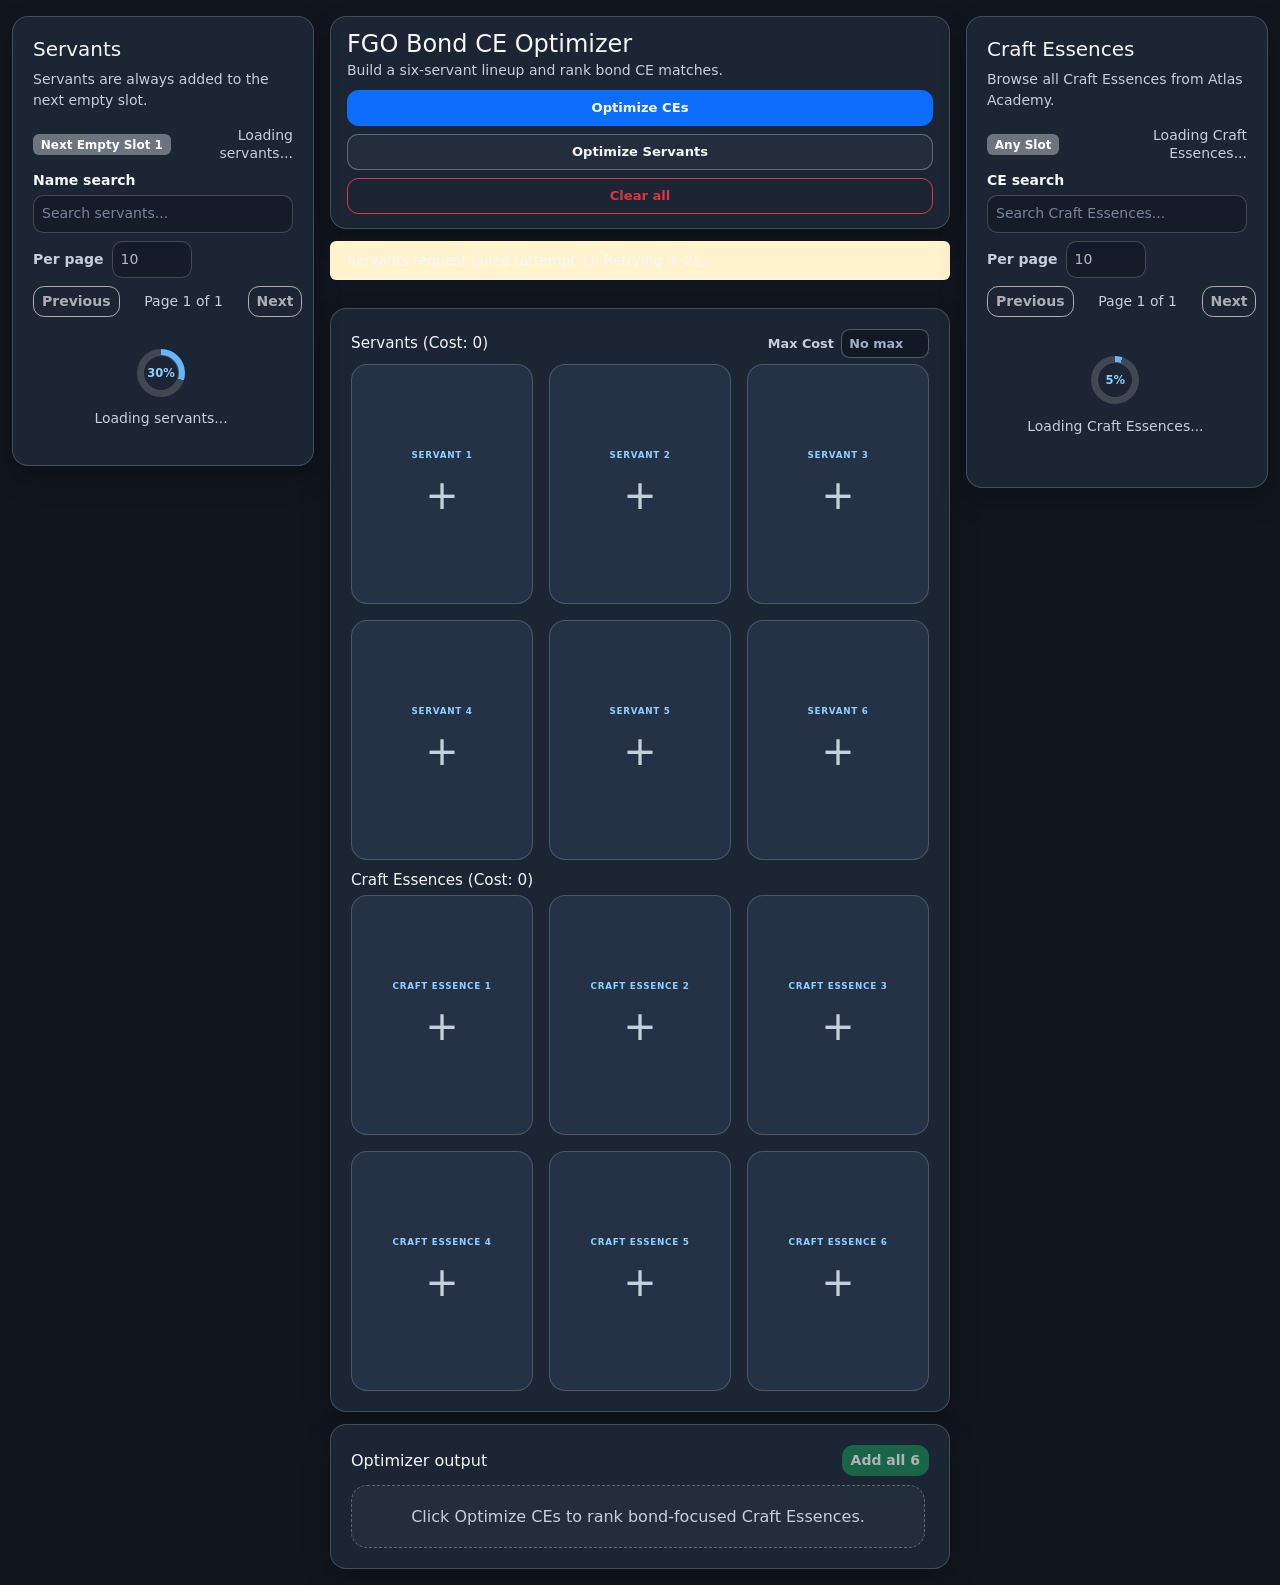
==== commit 4b34140a: "Update index.html" ====
--- a/index.html
+++ b/index.html
@@ -15,8 +15,9 @@
           <h2 class="h5 mb-2">Servants</h2>
           <p class="text-muted small mb-3">Servants are always added to the next empty slot.</p>
 
-          <div class="d-flex justify-content-between align-items-center mb-2">
+          <div class="d-flex justify-content-between align-items-center gap-2 mb-2">
             <span id="servant-sidebar-slot-label" class="badge text-bg-secondary">Next Empty Slot 1</span>
+            <button id="clear-servant-optimization-btn" type="button" class="btn btn-sm btn-outline-warning d-none">Clear Optimize</button>
             <span id="servant-filter-summary" class="small text-muted"></span>
           </div>
 
--- a/CSS/styles.css
+++ b/CSS/styles.css
@@ -1,8 +1,21 @@
+/* ROOT / BASE */
 :root{color-scheme:dark;--bg:#10151f;--panel:#1c2533;--panel-2:#222d3d;--card:#253246;--card-2:#2b3a50;--border:rgba(255,255,255,.18);--border-strong:rgba(255,255,255,.28);--text:#f4f7fb;--muted:#c5cfdd;--muted-2:#9faec2;--accent:#66b7ff;--accent-2:#8ed0ff;--good:#54d68a;--warn:#ffd166;--danger:#ff6b7a}
 body{min-height:100vh;background:var(--bg);color:var(--text);font-size:16px;line-height:1.5}
 .text-muted{color:var(--muted)!important}
+.alert{border-color:var(--border);color:var(--text)}
+.btn{font-weight:700;border-radius:.7rem}
+.btn-outline-light{color:var(--text);border-color:var(--border-strong);background:rgba(255,255,255,.04)}
+.btn-outline-light:hover{color:#07111f;background:var(--text)}
+.badge{font-weight:800}
+.badge-soft{background:rgba(102,183,255,.16);color:var(--accent-2);border:1px solid rgba(102,183,255,.35)}
+.empty-state{border:1px dashed var(--border-strong);border-radius:1rem;padding:1.15rem;color:var(--muted);text-align:center;background:rgba(255,255,255,.04)}
+
+/* MAIN LAYOUT */
 .app-grid{min-height:calc(100vh - 2rem)}
 .app-header,.panel-section,.main-panel,.sidebar-panel{background:var(--panel);border:1px solid var(--border);border-radius:1rem;padding:1.25rem;box-shadow:0 .75rem 1.75rem rgba(0,0,0,.22)}
+.middle-stack{display:grid;grid-template-rows:auto auto minmax(0,2fr) minmax(0,1fr);gap:.75rem;height:calc(100vh - 2rem);min-height:0}
+
+/* HEADER */
 .app-header{display:flex;align-items:start;justify-content:space-between;gap:1rem}
 .compact-app-header{padding:.85rem 1rem;display:grid;grid-template-columns:1fr;gap:.65rem}
 .compact-app-header h1{line-height:1.15}
@@ -10,31 +23,24 @@
 .compact-header-actions{display:grid!important;grid-template-columns:repeat(3,minmax(0,1fr));gap:.5rem}
 .compact-header-actions .btn{width:100%;white-space:nowrap;padding:.45rem .55rem;font-size:.82rem}
 .compact-status{margin:0}
-.sidebar-panel{position:sticky;top:1rem;max-height:calc(100vh - 2rem);display:flex;flex-direction:column;overflow:hidden}
-.sidebar-panel>h2,.sidebar-panel>p,.sidebar-panel>div:not(.sidebar-results),.sidebar-panel>label,.sidebar-panel>input,.sidebar-panel>select{flex:0 0 auto}
-.recommendation-panel #recommendation-area::-webkit-scrollbar,.sidebar-results::-webkit-scrollbar{width:.55rem}
-.recommendation-panel #recommendation-area::-webkit-scrollbar-track,.sidebar-results::-webkit-scrollbar-track{background:transparent}
-.recommendation-panel #recommendation-area::-webkit-scrollbar-thumb,.sidebar-results::-webkit-scrollbar-thumb{background:var(--border-strong);border-radius:999px}
-.middle-stack{display:grid;grid-template-rows:auto auto minmax(0,2fr) minmax(0,1fr);gap:.75rem;height:calc(100vh - 2rem);min-height:0}
-.alert{border-color:var(--border);color:var(--text)}
-.btn{font-weight:700;border-radius:.7rem}
-.btn-outline-light{color:var(--text);border-color:var(--border-strong);background:rgba(255,255,255,.04)}
-.btn-outline-light:hover{color:#07111f;background:var(--text)}
-.lineup-panel{min-height:0;display:grid;grid-template-rows:minmax(0,1fr) minmax(0,1fr);gap:.65rem;overflow:hidden}
-.lineup-row{min-height:0;display:grid;grid-template-rows:auto minmax(0,1fr);gap:.4rem;overflow:hidden}
-.lineup-row-header{min-height:auto;display:flex;align-items:start;justify-content:space-between;gap:1rem}
+
+/* LINEUP PANELS */
+.lineup-panel{min-height:0;display:grid;grid-template-rows:minmax(0,1fr) minmax(0,1fr);gap:.65rem;overflow:visible}
+.lineup-row{min-height:0;display:grid;grid-template-rows:auto minmax(0,1fr);gap:.4rem;overflow:visible}
+.lineup-row-header{min-height:auto;display:flex;align-items:center;justify-content:space-between;gap:1rem}
 .lineup-row-header h2{font-size:.95rem;margin:0;color:var(--text)}
-.recommendation-panel{min-height:0;display:flex;flex-direction:column;overflow:hidden}
-.recommendation-panel-header{display:flex;align-items:center;justify-content:space-between;gap:.75rem;margin-bottom:.55rem}
-.recommendation-panel-header h2{font-size:1rem}
-.recommendation-panel-header .btn{white-space:nowrap}
-.recommendation-panel #recommendation-area{min-height:0;overflow-y:auto;padding-right:.25rem;scrollbar-width:thin;scrollbar-color:var(--border-strong) transparent}
-.slot-grid,.selection-grid{display:grid;gap:1rem;grid-template-columns:repeat(6,minmax(0,1fr))}
-.compact-slot-grid{min-height:0;height:100%;grid-template-columns:repeat(6,minmax(0,1fr))}
+.cost-cap-control{display:flex;align-items:center;gap:.45rem;color:var(--muted);font-size:.8rem;font-weight:800;margin:0}
+.cost-cap-control input{width:5.5rem;background:#111927;border:1px solid var(--border-strong);color:var(--text);border-radius:.55rem;padding:.25rem .45rem;font-size:.8rem;font-weight:800}
+.cost-cap-control input::placeholder{color:var(--muted-2)}
+.cost-cap-control input:focus{outline:0;border-color:var(--accent);box-shadow:0 0 0 .18rem rgba(102,183,255,.18)}
+
+/* SELECTION SLOTS */
+.slot-grid,.selection-grid{display:grid;gap:1rem;grid-template-columns:repeat(6,minmax(0,1fr));overflow:visible}
+.compact-slot-grid{min-height:0;height:100%;grid-template-columns:repeat(6,minmax(0,1fr));overflow:visible}
+#servant-slots{overflow:visible}
 .selection-slot{position:relative;min-height:15rem;border:1px solid var(--border);border-radius:1rem;background:var(--card);overflow:hidden;transition:transform .15s ease,border-color .15s ease,box-shadow .15s ease,background .15s ease}
 .compact-slot-grid .selection-slot{min-height:0;height:100%;display:flex;flex-direction:column}
 .selection-slot:hover,.selection-slot.active-slot{transform:translateY(-2px);border-color:rgba(102,183,255,.9);background:var(--card-2);box-shadow:0 0 0 .18rem rgba(102,183,255,.18)}
-.selection-slot.highlighted-slot{border-color:rgba(255,209,102,.9);box-shadow:0 0 0 .2rem rgba(255,209,102,.25),0 0 1.25rem rgba(255,209,102,.18)}
 .slot-button{width:100%;height:100%;border:0;background:transparent;color:inherit;text-align:left;padding:0}
 .slot-empty,.slot-filled{height:100%;display:flex;flex-direction:column}
 .compact-slot-grid .slot-filled{min-height:0}
@@ -49,14 +55,28 @@
 .slot-meta,.selection-total,.percent-note{color:var(--muted);font-size:.92rem;overflow-wrap:anywhere}
 .selection-total{color:var(--good);font-weight:800}
 .slot-toggle{margin:0 .85rem .85rem;color:var(--muted)}
+
+/* AFFECTED SERVANT GLOW */
+.selection-slot.highlighted-slot{position:relative;overflow:visible!important;border-color:rgba(255,209,102,1)!important;background:linear-gradient(135deg,rgba(255,209,102,.16),rgba(255,255,255,.04)),var(--card-2)!important;box-shadow:0 0 0 .18rem rgba(255,209,102,.65),inset 0 0 1.2rem rgba(255,209,102,.22)!important;transform:translateY(-3px) scale(1.01);z-index:20}
+.selection-slot.highlighted-slot::before,.selection-slot.highlighted-slot::after{content:"";position:absolute;pointer-events:none;border-radius:inherit;z-index:-1}
+.selection-slot.highlighted-slot::before{inset:-.75rem;background:radial-gradient(ellipse at center,rgba(255,209,102,.72) 0%,rgba(255,209,102,.42) 38%,rgba(255,209,102,.18) 62%,rgba(255,209,102,0) 78%);filter:blur(.65rem)}
+.selection-slot.highlighted-slot::after{inset:-.35rem;border:.12rem solid rgba(255,209,102,.75);box-shadow:0 0 1.1rem rgba(255,209,102,.85),0 0 2.6rem rgba(255,209,102,.62),0 0 4.8rem rgba(255,209,102,.34)}
+.selection-slot.highlighted-slot .servant-basic-image{filter:brightness(1.18) saturate(1.18)}
+
+/* REMOVE / MAX BOND BUTTONS */
 .remove-entry{position:absolute;top:.45rem;right:.45rem;width:2rem;height:2rem;border:0;border-radius:999px;background:var(--danger);color:#fff;font-size:0;font-weight:900;z-index:5;opacity:.95;display:inline-flex;align-items:center;justify-content:center;padding:0}
 .remove-entry::before{content:"×";font-size:1.45rem;line-height:1;color:#fff;transform:translateY(-.04rem)}
 .remove-entry:hover{opacity:1;background:#ff3f55}
 .max-bond-toggle{width:fit-content;border:1px solid rgba(255,209,102,.42);background:rgba(255,209,102,.12);color:var(--warn);border-radius:999px;padding:.34rem .65rem;font-size:.78rem;font-weight:900;line-height:1.15}
 .max-bond-toggle:hover{background:rgba(255,209,102,.22);border-color:rgba(255,209,102,.75);color:#ffe29a}
 .max-bond-toggle.active{background:var(--warn);color:#1a1200;border-color:var(--warn)}
-.servant-slot-basic,.ce-slot-basic{position:relative;height:100%;min-height:0;overflow:hidden}
-.servant-basic-image,.ce-basic-image{height:100%!important;width:100%;aspect-ratio:auto!important;object-fit:cover}
+.slot-max-bond{position:relative}
+.slot-max-bond::after{content:"MAX";position:absolute;top:.45rem;left:.45rem;z-index:2;background:var(--warn);color:#1a1200;border-radius:999px;padding:.2rem .45rem;font-size:.65rem;font-weight:900;letter-spacing:.06em;box-shadow:0 .35rem 1rem rgba(0,0,0,.35)}
+.selection-slot:has(.slot-max-bond){border-color:rgba(255,209,102,.42);background:color-mix(in srgb,var(--card) 86%,#ffd166 14%)}
+
+/* SERVANT INPUT BOXES */
+.servant-slot-basic{position:relative;height:100%;min-height:0;overflow:hidden;border-radius:inherit}
+.servant-basic-image{height:100%!important;width:100%;aspect-ratio:auto!important;object-fit:cover}
 .servant-basic-overlay{position:absolute;left:.45rem;right:.45rem;bottom:.45rem;display:flex;justify-content:flex-start;gap:.4rem;z-index:3}
 .servant-slot-basic .max-bond-toggle{max-width:100%;font-size:clamp(.55rem,.65vw,.68rem);padding:.25rem .45rem;white-space:nowrap;overflow:hidden;text-overflow:ellipsis;background:rgba(16,21,31,.82);backdrop-filter:blur(4px)}
 .servant-slot-basic .max-bond-toggle.active{background:var(--warn);color:#1a1200}
@@ -64,25 +84,40 @@
 .servant-bond-toggle:hover{background:rgba(16,21,31,.92);border-color:rgba(84,214,138,.9)}
 .servant-bond-toggle.is-hidden{width:2rem;height:2rem;padding:0;font-size:0;opacity:.48}
 .servant-bond-toggle.is-hidden::before{content:"%";font-size:.9rem;color:var(--good)}
-.slot-max-bond{position:relative}
-.slot-max-bond::after{content:"MAX";position:absolute;top:.45rem;left:.45rem;z-index:2;background:var(--warn);color:#1a1200;border-radius:999px;padding:.2rem .45rem;font-size:.65rem;font-weight:900;letter-spacing:.06em;box-shadow:0 .35rem 1rem rgba(0,0,0,.35)}
-.selection-slot:has(.slot-max-bond){border-color:rgba(255,209,102,.42);background:color-mix(in srgb,var(--card) 86%,#ffd166 14%)}
+
+/* CE INPUT BOXES */
+.ce-slot-basic{position:relative;height:100%;min-height:0;overflow:hidden;border-radius:inherit;transition:border-color .12s ease,box-shadow .12s ease,transform .12s ease,filter .12s ease}
+.ce-basic-image{height:100%!important;width:100%;aspect-ratio:auto!important;object-fit:cover}
 .ce-basic-label{position:absolute;left:.45rem;right:.45rem;bottom:.45rem;z-index:2;background:rgba(16,21,31,.82);border:1px solid rgba(255,255,255,.16);border-radius:.55rem;padding:.25rem .4rem;color:var(--text);font-size:clamp(.58rem,.65vw,.72rem);font-weight:800;line-height:1.15;display:-webkit-box;-webkit-line-clamp:2;-webkit-box-orient:vertical;overflow:hidden;backdrop-filter:blur(4px)}
-.sidebar-results,.recommendation-grid{display:grid;gap:.9rem}
-.sidebar-results{flex:1 1 auto;min-height:0;overflow-y:auto;overflow-x:hidden;display:grid;grid-auto-rows:max-content;align-content:start;gap:.9rem;padding-right:.25rem;scrollbar-width:thin;scrollbar-color:var(--border-strong) transparent}
+.selection-slot:has(.ce-slot-basic){position:relative;isolation:isolate;transition:border-color .12s ease,box-shadow .12s ease,transform .12s ease,filter .12s ease,background .12s ease}
+.selection-slot:has(.ce-slot-basic):hover,.selection-slot:has(.ce-slot-basic).active-slot{border-color:rgba(102,183,255,1)!important;background:linear-gradient(135deg,rgba(102,183,255,.16),rgba(142,208,255,.06)),var(--card-2)!important;box-shadow:0 0 0 .25rem rgba(102,183,255,.58),0 0 1.25rem rgba(102,183,255,.9),0 0 2.7rem rgba(102,183,255,.65),0 0 4.6rem rgba(102,183,255,.36),inset 0 0 1.35rem rgba(102,183,255,.22)!important;transform:translateY(-3px) scale(1.01);z-index:6}
+.selection-slot:has(.ce-slot-basic):hover .ce-basic-image,.selection-slot:has(.ce-slot-basic).active-slot .ce-basic-image{filter:brightness(1.18) saturate(1.22)}
+.selection-slot:has(.ce-slot-basic):hover .ce-basic-label,.selection-slot:has(.ce-slot-basic).active-slot .ce-basic-label{border-color:rgba(102,183,255,.75);box-shadow:0 0 .65rem rgba(102,183,255,.55),inset 0 0 .65rem rgba(102,183,255,.12)}
+
+/* SIDEBARS */
+.sidebar-panel{position:sticky;top:1rem;max-height:calc(100vh - 2rem);display:flex;flex-direction:column;overflow:hidden}
+.sidebar-panel>h2,.sidebar-panel>p,.sidebar-panel>div:not(.sidebar-results),.sidebar-panel>label,.sidebar-panel>input,.sidebar-panel>select{flex:0 0 auto}
 .sidebar-panel .form-label{display:block;font-weight:800;color:var(--text)}
 .sidebar-panel .form-control,.sidebar-panel .form-select{background:#111927;border:1px solid var(--border-strong);color:var(--text);min-height:2.35rem;border-radius:.65rem}
 .sidebar-panel .form-control::placeholder{color:var(--muted-2)}
 .sidebar-panel .form-control:focus,.sidebar-panel .form-select:focus{background:#0f1826;border-color:var(--accent);color:#fff;box-shadow:0 0 0 .2rem rgba(102,183,255,.2)}
 .sidebar-page-size{width:auto;min-width:5rem}
+.sidebar-results{flex:1 1 auto;min-height:0;overflow-y:auto;overflow-x:hidden;display:grid;grid-auto-rows:max-content;align-content:start;gap:.9rem;padding-right:.25rem;scrollbar-width:thin;scrollbar-color:var(--border-strong) transparent}
+.sidebar-results::-webkit-scrollbar{width:.55rem}
+.sidebar-results::-webkit-scrollbar-track{background:transparent}
+.sidebar-results::-webkit-scrollbar-thumb{background:var(--border-strong);border-radius:999px}
 #servant-filter-summary,#ce-filter-summary{max-width:65%;text-align:right;line-height:1.25;color:var(--muted)!important}
 #servant-page-label,#ce-page-label{min-width:7rem;white-space:nowrap;color:var(--muted)!important}
 #servant-page-prev,#servant-page-next,#ce-page-prev,#ce-page-next{white-space:nowrap}
+
+/* SIDEBAR LOADING */
 .sidebar-loading .form-control:disabled,.sidebar-loading .form-select:disabled{opacity:.7;cursor:wait}
 .sidebar-loading-results{pointer-events:none}
 .sidebar-loading-indicator{display:flex;flex-direction:column;align-items:center;justify-content:center;gap:.7rem;padding:1rem}
 .sidebar-loading-ring{width:3rem;height:3rem;display:inline-flex;align-items:center;justify-content:center;border-radius:999px;background:conic-gradient(var(--accent) calc(var(--loading-progress,0) * 1%),rgba(255,255,255,.16) 0)}
 .sidebar-loading-ring-core{width:2.25rem;height:2.25rem;border-radius:999px;background:var(--panel);border:1px solid var(--border);color:var(--accent-2);font-size:.72rem;font-weight:900;display:inline-flex;align-items:center;justify-content:center}
+
+/* SIDEBAR CARDS */
 .sidebar-card,.result-card,.recommendation-card{background:var(--card);border:1px solid var(--border);border-radius:1rem;overflow:hidden;color:var(--text);transition:border-color .15s ease,background .15s ease,transform .15s ease}
 .sidebar-card{height:auto;min-height:max-content;align-self:start}
 .sidebar-card:hover,.result-card:hover,.recommendation-card:hover{background:var(--card-2);border-color:rgba(102,183,255,.55)}
@@ -91,6 +126,8 @@
 .sidebar-card-body{height:auto}
 .sidebar-card-header,.recommendation-card-header{display:grid;grid-template-columns:4.5rem minmax(0,1fr);gap:.9rem;align-items:start}
 .sidebar-thumb,.recommendation-thumb{width:4.5rem;height:4.5rem;object-fit:cover;border-radius:.75rem;background:#0a0f17;border:1px solid var(--border)}
+
+/* SERVANT SIDEBAR CARDS */
 .servant-sidebar-card{min-height:max-content}
 .servant-sidebar-card .sidebar-card-body{padding:.85rem;display:block}
 .servant-card-top{display:grid;grid-template-columns:4rem minmax(0,1fr);gap:.75rem;align-items:center}
@@ -103,12 +140,28 @@
 .servant-card-details div{display:grid;grid-template-columns:5.4rem minmax(0,1fr);gap:.55rem;align-items:baseline}
 .servant-card-details span{color:var(--accent-2);font-weight:800}
 .servant-card-details strong{color:var(--text);font-weight:700;overflow-wrap:anywhere}
-.detail-clamp{display:-webkit-box;-webkit-line-clamp:3;-webkit-box-orient:vertical;overflow:hidden;color:var(--muted);font-size:.92rem}
-.empty-state{border:1px dashed var(--border-strong);border-radius:1rem;padding:1.15rem;color:var(--muted);text-align:center;background:rgba(255,255,255,.04)}
+
+/* CE SIDEBAR CARDS */
+#ce-results.sidebar-results{padding:.45rem .65rem .9rem .45rem;gap:1rem}
+#ce-results .sidebar-card[data-add-ce]{position:relative;isolation:isolate;transition:border-color .12s ease,box-shadow .12s ease,transform .12s ease,filter .12s ease,background .12s ease}
+#ce-results .sidebar-card[data-add-ce]:hover,#ce-results .sidebar-card[data-add-ce]:focus-visible{border-color:rgba(102,183,255,1)!important;background:linear-gradient(135deg,rgba(102,183,255,.18),rgba(142,208,255,.08)),var(--card-2)!important;box-shadow:0 0 0 .22rem rgba(102,183,255,.55),0 0 1rem rgba(102,183,255,.85),0 0 2.25rem rgba(102,183,255,.62),0 0 4rem rgba(102,183,255,.36),inset 0 0 1.2rem rgba(102,183,255,.24)!important;transform:translateY(-3px) scale(1.015);filter:brightness(1.12) saturate(1.18);z-index:5;outline:0}
+#ce-results .sidebar-card[data-add-ce]:hover .sidebar-thumb,#ce-results .sidebar-card[data-add-ce]:focus-visible .sidebar-thumb{box-shadow:0 0 0 .12rem rgba(255,255,255,.36),0 0 1rem rgba(102,183,255,.75);filter:brightness(1.14) saturate(1.18)}
+
+/* RECOMMENDATION PANEL */
+.recommendation-panel{min-height:0;display:flex;flex-direction:column;overflow:hidden}
+.recommendation-panel-header{display:flex;align-items:center;justify-content:space-between;gap:.75rem;margin-bottom:.55rem}
+.recommendation-panel-header h2{font-size:1rem}
+.recommendation-panel-header .btn{white-space:nowrap}
+.recommendation-panel #recommendation-area{min-height:0;overflow-y:auto;padding-right:.25rem;scrollbar-width:thin;scrollbar-color:var(--border-strong) transparent}
+.recommendation-panel #recommendation-area::-webkit-scrollbar{width:.55rem}
+.recommendation-panel #recommendation-area::-webkit-scrollbar-track{background:transparent}
+.recommendation-panel #recommendation-area::-webkit-scrollbar-thumb{background:var(--border-strong);border-radius:999px}
+
+/* RECOMMENDATION CARDS */
 .recommendation-grid{display:grid;grid-template-columns:repeat(6,minmax(0,1fr));gap:.55rem;align-content:start}
 .recommendation-grid-empty{grid-template-columns:1fr;height:100%}
 .recommendation-grid-empty>.empty-state{width:100%;height:100%;min-height:100%;display:flex;align-items:center;justify-content:center}
-.recommendation-card-basic{position:relative;min-height:0;height:100%;aspect-ratio:1/1.18;overflow:hidden;border-radius:1rem;background:#0a0f17}
+.recommendation-card-basic{position:relative;isolation:isolate;min-height:0;height:100%;aspect-ratio:1/1.18;overflow:hidden;border-radius:1rem;background:#0a0f17;transition:border-color .12s ease,box-shadow .12s ease,transform .12s ease,filter .12s ease,background .12s ease}
 .recommendation-basic-image{width:100%;height:100%;object-fit:cover;display:block}
 .recommendation-basic-rank{position:absolute;top:.35rem;left:.35rem;z-index:3;background:rgba(16,21,31,.86);border:1px solid rgba(255,255,255,.18);border-radius:999px;padding:.16rem .42rem;color:var(--accent-2);font-size:clamp(.55rem,.6vw,.7rem);font-weight:900}
 .recommendation-basic-overlay{position:absolute;left:.35rem;right:.35rem;bottom:.35rem;z-index:2;display:grid;gap:.22rem;background:rgba(16,21,31,.84);border:1px solid rgba(255,255,255,.16);border-radius:.55rem;padding:.35rem;backdrop-filter:blur(4px)}
@@ -116,12 +169,15 @@
 .recommendation-basic-total{color:var(--good);font-size:clamp(.58rem,.7vw,.78rem);font-weight:900;line-height:1.05}
 .recommendation-basic-add{width:100%;padding:.18rem .35rem;font-size:clamp(.52rem,.6vw,.68rem);font-weight:900}
 .recommendation-card-basic .recommendation-card-body,.recommendation-card-basic .recommendation-card-header,.recommendation-card-basic .recommendation-badges,.recommendation-card-basic .affected-servant-list{display:none}
+.recommendation-card-basic:hover,.recommendation-card-basic:focus-within{border-color:rgba(102,183,255,1)!important;background:linear-gradient(135deg,rgba(102,183,255,.16),rgba(142,208,255,.06)),#0a0f17!important;box-shadow:0 0 0 .26rem rgba(102,183,255,.62),0 0 1.4rem rgba(102,183,255,.95),0 0 3rem rgba(102,183,255,.72),0 0 5rem rgba(102,183,255,.4),inset 0 0 1.3rem rgba(102,183,255,.22)!important;transform:translateY(-4px) scale(1.025);filter:brightness(1.08);z-index:8}
+.recommendation-card-basic:hover .recommendation-basic-image,.recommendation-card-basic:focus-within .recommendation-basic-image{filter:brightness(1.2) saturate(1.24)}
+.recommendation-card-basic:hover .recommendation-basic-overlay,.recommendation-card-basic:focus-within .recommendation-basic-overlay{border-color:rgba(102,183,255,.75);box-shadow:0 0 .65rem rgba(102,183,255,.55),inset 0 0 .65rem rgba(102,183,255,.12)}
 .recommendation-badges{display:flex;flex-wrap:wrap;gap:.45rem}
-.badge{font-weight:800}
-.badge-soft{background:rgba(102,183,255,.16);color:var(--accent-2);border:1px solid rgba(102,183,255,.35)}
 .affected-servant-list{display:grid;gap:.35rem;margin-top:.5rem}
 .affected-servant-row{display:grid;grid-template-columns:auto minmax(0,1fr) auto;gap:.5rem;align-items:center;color:var(--muted);background:rgba(0,0,0,.18);border:1px solid rgba(255,255,255,.08);border-radius:.55rem;padding:.35rem .5rem}
 .affected-servant-row span{min-width:0;overflow-wrap:anywhere}
+
+/* TOOLTIPS */
 .servant-tooltip{position:fixed;z-index:9999;pointer-events:none;display:none;min-width:14rem;max-width:24rem;background:#101827;border:1px solid var(--border-strong);border-radius:.85rem;padding:.85rem 1rem;box-shadow:0 .5rem 2rem rgba(0,0,0,.65);color:var(--text);font-size:.9rem;line-height:1.5}
 .servant-tooltip.visible{display:block}
 .servant-tooltip-name{font-weight:900;font-size:1rem;color:#fff;margin-bottom:.5rem;border-bottom:1px solid var(--border);padding-bottom:.4rem}
@@ -144,6 +200,8 @@
 .ce-tooltip-detail::-webkit-scrollbar{width:.45rem}
 .ce-tooltip-detail::-webkit-scrollbar-track{background:transparent}
 .ce-tooltip-detail::-webkit-scrollbar-thumb{background:var(--border-strong);border-radius:999px}
+
+/* RESPONSIVE */
 @media (max-width:1399.98px){
   .app-grid{min-height:0}
   .middle-stack{height:auto;min-height:0;grid-template-rows:auto auto auto auto}
@@ -165,6 +223,7 @@
 }
 @media (max-width:767.98px){
   .app-header{flex-direction:column}
+  .lineup-row-header{align-items:flex-start;flex-direction:column}
   .slot-grid,.selection-grid,.compact-slot-grid{grid-template-columns:repeat(2,minmax(0,1fr))}
   .sidebar-card-header,.recommendation-card-header{grid-template-columns:3.75rem minmax(0,1fr)}
   .sidebar-thumb,.recommendation-thumb{width:3.75rem;height:3.75rem}
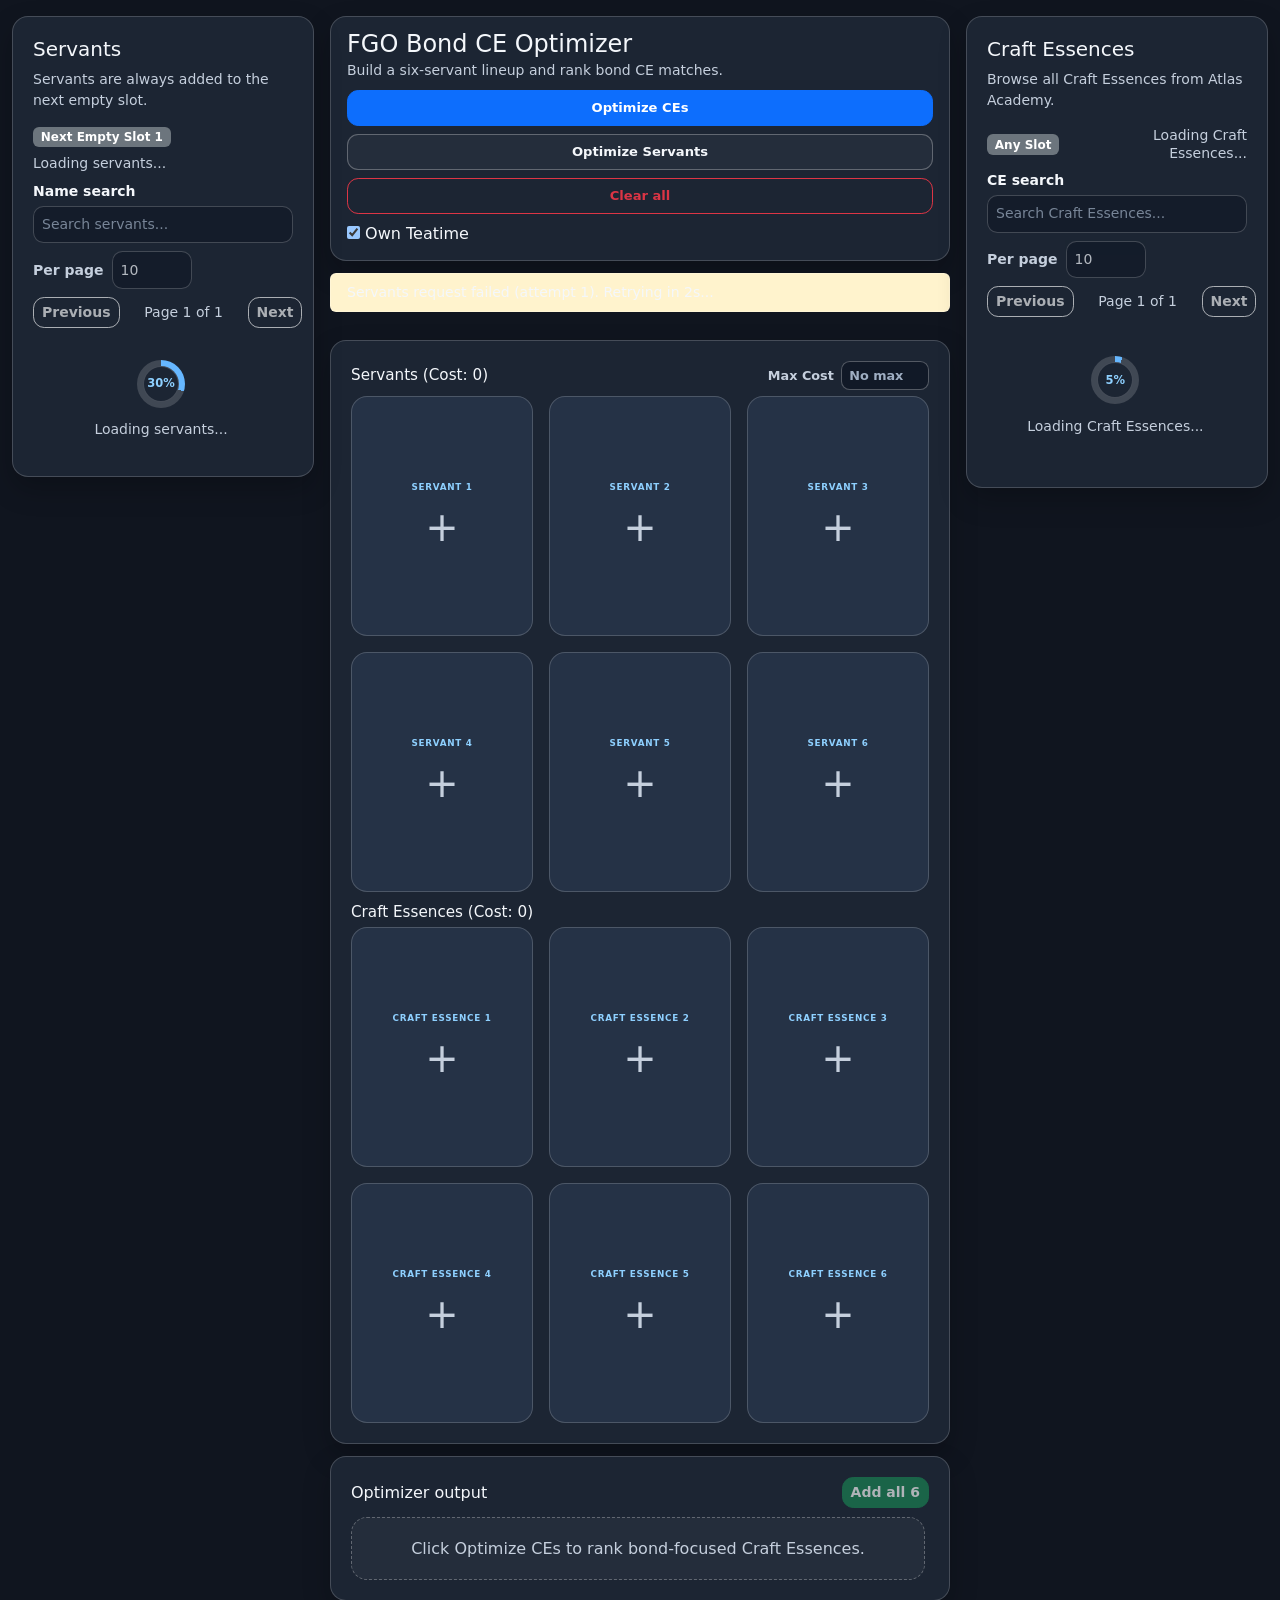
==== commit 1b3baadf: "Update index.html" ====
--- a/index.html
+++ b/index.html
@@ -15,7 +15,7 @@
           <h2 class="h5 mb-2">Servants</h2>
           <p class="text-muted small mb-3">Servants are always added to the next empty slot.</p>
 
-          <div class="d-flex justify-content-between align-items-center gap-2 mb-2">
+          <div class="d-flex justify-content-between align-items-center gap-2 mb-2 servant-sidebar-status-row">
             <span id="servant-sidebar-slot-label" class="badge text-bg-secondary">Next Empty Slot 1</span>
             <button id="clear-servant-optimization-btn" type="button" class="btn btn-sm btn-outline-warning d-none">Clear Optimize</button>
             <span id="servant-filter-summary" class="small text-muted"></span>
@@ -53,6 +53,10 @@
             <button id="optimize-ces-btn" type="button" class="btn btn-sm btn-primary">Optimize CEs</button>
             <button id="optimize-servants-btn" type="button" class="btn btn-sm btn-outline-light">Optimize Servants</button>
             <button id="clear-all-btn" type="button" class="btn btn-sm btn-outline-danger">Clear all</button>
+            <label class="teatime-mode-control" title="Checked: Chaldea Teatime is treated as your own CE. Unchecked: treated as a support CE.">
+              <input id="teatime-own-mode-input" type="checkbox" checked>
+              <span>Own Teatime</span>
+            </label>
           </div>
         </header>
 
--- a/CSS/styles.css
+++ b/CSS/styles.css
@@ -109,6 +109,8 @@
 #servant-filter-summary,#ce-filter-summary{max-width:65%;text-align:right;line-height:1.25;color:var(--muted)!important}
 #servant-page-label,#ce-page-label{min-width:7rem;white-space:nowrap;color:var(--muted)!important}
 #servant-page-prev,#servant-page-next,#ce-page-prev,#ce-page-next{white-space:nowrap}
+.servant-sidebar-status-row{flex-wrap:wrap}
+#clear-servant-optimization-btn{white-space:nowrap}
 
 /* SIDEBAR LOADING */
 .sidebar-loading .form-control:disabled,.sidebar-loading .form-select:disabled{opacity:.7;cursor:wait}
